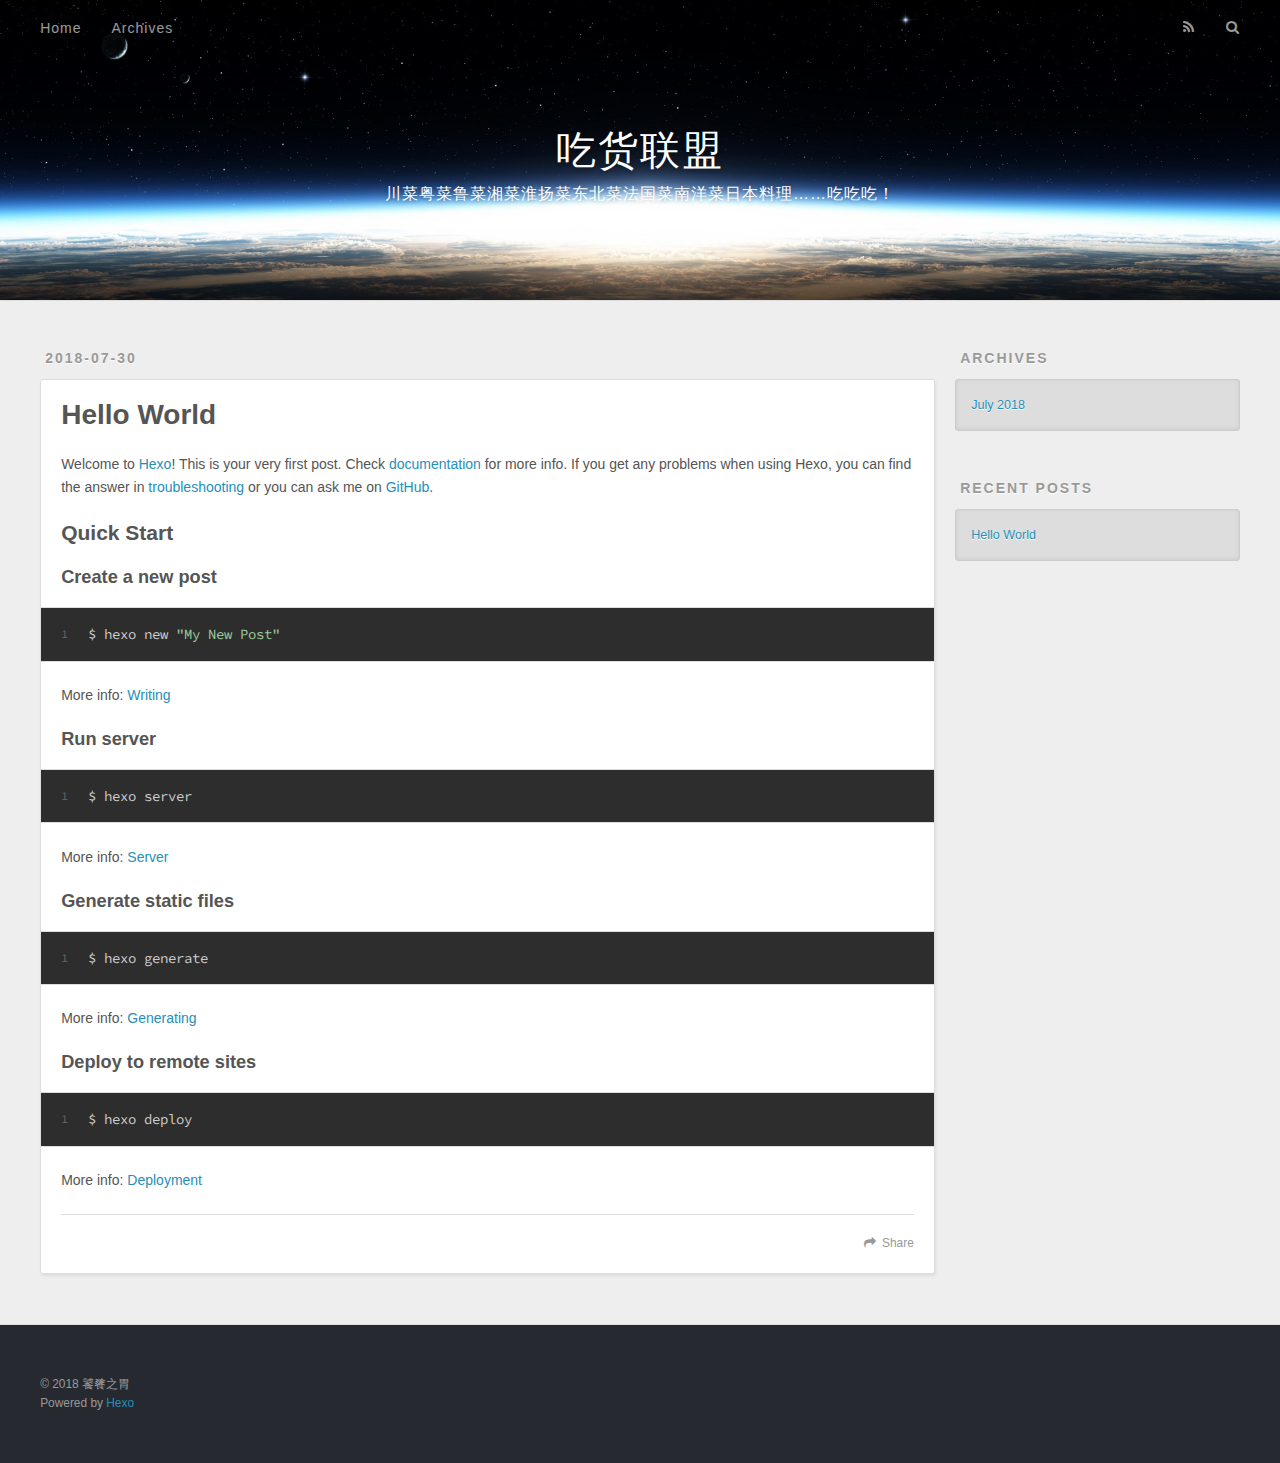
==== index.html @ d6b291f6 "Site updated: 2018-07-30 10:51:39" ====
<!DOCTYPE html>
<html>
<head>
  <meta charset="utf-8">
  

  
  <title>吃货联盟</title>
  <meta name="viewport" content="width=device-width, initial-scale=1, maximum-scale=1">
  <meta name="description" content="什么都吃">
<meta property="og:type" content="website">
<meta property="og:title" content="吃货联盟">
<meta property="og:url" content="http://chibufei.github.io/index.html">
<meta property="og:site_name" content="吃货联盟">
<meta property="og:description" content="什么都吃">
<meta property="og:locale" content="zh">
<meta name="twitter:card" content="summary">
<meta name="twitter:title" content="吃货联盟">
<meta name="twitter:description" content="什么都吃">
  
    <link rel="alternate" href="/atom.xml" title="吃货联盟" type="application/atom+xml">
  
  
    <link rel="icon" href="/favicon.png">
  
  
    <link href="//fonts.googleapis.com/css?family=Source+Code+Pro" rel="stylesheet" type="text/css">
  
  <link rel="stylesheet" href="/css/style.css">
</head>

<body>
  <div id="container">
    <div id="wrap">
      <header id="header">
  <div id="banner"></div>
  <div id="header-outer" class="outer">
    <div id="header-title" class="inner">
      <h1 id="logo-wrap">
        <a href="/" id="logo">吃货联盟</a>
      </h1>
      
        <h2 id="subtitle-wrap">
          <a href="/" id="subtitle">川菜粤菜鲁菜湘菜淮扬菜东北菜法国菜南洋菜日本料理……吃吃吃！</a>
        </h2>
      
    </div>
    <div id="header-inner" class="inner">
      <nav id="main-nav">
        <a id="main-nav-toggle" class="nav-icon"></a>
        
          <a class="main-nav-link" href="/">Home</a>
        
          <a class="main-nav-link" href="/archives">Archives</a>
        
      </nav>
      <nav id="sub-nav">
        
          <a id="nav-rss-link" class="nav-icon" href="/atom.xml" title="RSS Feed"></a>
        
        <a id="nav-search-btn" class="nav-icon" title="Search"></a>
      </nav>
      <div id="search-form-wrap">
        <form action="//google.com/search" method="get" accept-charset="UTF-8" class="search-form"><input type="search" name="q" class="search-form-input" placeholder="Search"><button type="submit" class="search-form-submit">&#xF002;</button><input type="hidden" name="sitesearch" value="http://chibufei.github.io"></form>
      </div>
    </div>
  </div>
</header>
      <div class="outer">
        <section id="main">
  
    <article id="post-hello-world" class="article article-type-post" itemscope itemprop="blogPost">
  <div class="article-meta">
    <a href="/2018/07/30/hello-world/" class="article-date">
  <time datetime="2018-07-30T02:27:54.958Z" itemprop="datePublished">2018-07-30</time>
</a>
    
  </div>
  <div class="article-inner">
    
    
      <header class="article-header">
        
  
    <h1 itemprop="name">
      <a class="article-title" href="/2018/07/30/hello-world/">Hello World</a>
    </h1>
  

      </header>
    
    <div class="article-entry" itemprop="articleBody">
      
        <p>Welcome to <a href="https://hexo.io/" target="_blank" rel="noopener">Hexo</a>! This is your very first post. Check <a href="https://hexo.io/docs/" target="_blank" rel="noopener">documentation</a> for more info. If you get any problems when using Hexo, you can find the answer in <a href="https://hexo.io/docs/troubleshooting.html" target="_blank" rel="noopener">troubleshooting</a> or you can ask me on <a href="https://github.com/hexojs/hexo/issues" target="_blank" rel="noopener">GitHub</a>.</p>
<h2 id="Quick-Start"><a href="#Quick-Start" class="headerlink" title="Quick Start"></a>Quick Start</h2><h3 id="Create-a-new-post"><a href="#Create-a-new-post" class="headerlink" title="Create a new post"></a>Create a new post</h3><figure class="highlight bash"><table><tr><td class="gutter"><pre><span class="line">1</span><br></pre></td><td class="code"><pre><span class="line">$ hexo new <span class="string">"My New Post"</span></span><br></pre></td></tr></table></figure>
<p>More info: <a href="https://hexo.io/docs/writing.html" target="_blank" rel="noopener">Writing</a></p>
<h3 id="Run-server"><a href="#Run-server" class="headerlink" title="Run server"></a>Run server</h3><figure class="highlight bash"><table><tr><td class="gutter"><pre><span class="line">1</span><br></pre></td><td class="code"><pre><span class="line">$ hexo server</span><br></pre></td></tr></table></figure>
<p>More info: <a href="https://hexo.io/docs/server.html" target="_blank" rel="noopener">Server</a></p>
<h3 id="Generate-static-files"><a href="#Generate-static-files" class="headerlink" title="Generate static files"></a>Generate static files</h3><figure class="highlight bash"><table><tr><td class="gutter"><pre><span class="line">1</span><br></pre></td><td class="code"><pre><span class="line">$ hexo generate</span><br></pre></td></tr></table></figure>
<p>More info: <a href="https://hexo.io/docs/generating.html" target="_blank" rel="noopener">Generating</a></p>
<h3 id="Deploy-to-remote-sites"><a href="#Deploy-to-remote-sites" class="headerlink" title="Deploy to remote sites"></a>Deploy to remote sites</h3><figure class="highlight bash"><table><tr><td class="gutter"><pre><span class="line">1</span><br></pre></td><td class="code"><pre><span class="line">$ hexo deploy</span><br></pre></td></tr></table></figure>
<p>More info: <a href="https://hexo.io/docs/deployment.html" target="_blank" rel="noopener">Deployment</a></p>

      
    </div>
    <footer class="article-footer">
      <a data-url="http://chibufei.github.io/2018/07/30/hello-world/" data-id="cjk7nwcj70000ykv251s6y2ov" class="article-share-link">Share</a>
      
      
    </footer>
  </div>
  
</article>


  


</section>
        
          <aside id="sidebar">
  
    

  
    

  
    
  
    
  <div class="widget-wrap">
    <h3 class="widget-title">Archives</h3>
    <div class="widget">
      <ul class="archive-list"><li class="archive-list-item"><a class="archive-list-link" href="/archives/2018/07/">July 2018</a></li></ul>
    </div>
  </div>


  
    
  <div class="widget-wrap">
    <h3 class="widget-title">Recent Posts</h3>
    <div class="widget">
      <ul>
        
          <li>
            <a href="/2018/07/30/hello-world/">Hello World</a>
          </li>
        
      </ul>
    </div>
  </div>

  
</aside>
        
      </div>
      <footer id="footer">
  
  <div class="outer">
    <div id="footer-info" class="inner">
      &copy; 2018 饕餮之胃<br>
      Powered by <a href="http://hexo.io/" target="_blank">Hexo</a>
    </div>
  </div>
</footer>
    </div>
    <nav id="mobile-nav">
  
    <a href="/" class="mobile-nav-link">Home</a>
  
    <a href="/archives" class="mobile-nav-link">Archives</a>
  
</nav>
    

<script src="//ajax.googleapis.com/ajax/libs/jquery/2.0.3/jquery.min.js"></script>


  <link rel="stylesheet" href="/fancybox/jquery.fancybox.css">
  <script src="/fancybox/jquery.fancybox.pack.js"></script>


<script src="/js/script.js"></script>



  </div>
</body>
</html>
---- css/style.css ----
body {
  width: 100%;
}
body:before,
body:after {
  content: "";
  display: table;
}
body:after {
  clear: both;
}
html,
body,
div,
span,
applet,
object,
iframe,
h1,
h2,
h3,
h4,
h5,
h6,
p,
blockquote,
pre,
a,
abbr,
acronym,
address,
big,
cite,
code,
del,
dfn,
em,
img,
ins,
kbd,
q,
s,
samp,
small,
strike,
strong,
sub,
sup,
tt,
var,
dl,
dt,
dd,
ol,
ul,
li,
fieldset,
form,
label,
legend,
table,
caption,
tbody,
tfoot,
thead,
tr,
th,
td {
  margin: 0;
  padding: 0;
  border: 0;
  outline: 0;
  font-weight: inherit;
  font-style: inherit;
  font-family: inherit;
  font-size: 100%;
  vertical-align: baseline;
}
body {
  line-height: 1;
  color: #000;
  background: #fff;
}
ol,
ul {
  list-style: none;
}
table {
  border-collapse: separate;
  border-spacing: 0;
  vertical-align: middle;
}
caption,
th,
td {
  text-align: left;
  font-weight: normal;
  vertical-align: middle;
}
a img {
  border: none;
}
input,
button {
  margin: 0;
  padding: 0;
}
input::-moz-focus-inner,
button::-moz-focus-inner {
  border: 0;
  padding: 0;
}
@font-face {
  font-family: FontAwesome;
  font-style: normal;
  font-weight: normal;
  src: url("fonts/fontawesome-webfont.eot?v=#4.0.3");
  src: url("fonts/fontawesome-webfont.eot?#iefix&v=#4.0.3") format("embedded-opentype"), url("fonts/fontawesome-webfont.woff?v=#4.0.3") format("woff"), url("fonts/fontawesome-webfont.ttf?v=#4.0.3") format("truetype"), url("fonts/fontawesome-webfont.svg#fontawesomeregular?v=#4.0.3") format("svg");
}
html,
body,
#container {
  height: 100%;
}
body {
  background: #eee;
  font: 14px -apple-system, BlinkMacSystemFont, "Segoe UI", "Roboto", "Oxygen", "Ubuntu", "Cantarell", "Fira Sans", "Droid Sans", "Helvetica Neue", sans-serif;
  -webkit-text-size-adjust: 100%;
}
.outer {
  max-width: 1220px;
  margin: 0 auto;
  padding: 0 20px;
}
.outer:before,
.outer:after {
  content: "";
  display: table;
}
.outer:after {
  clear: both;
}
.inner {
  display: inline;
  float: left;
  width: 98.33333333333333%;
  margin: 0 0.833333333333333%;
}
.left,
.alignleft {
  float: left;
}
.right,
.alignright {
  float: right;
}
.clear {
  clear: both;
}
#container {
  position: relative;
}
.mobile-nav-on {
  overflow: hidden;
}
#wrap {
  height: 100%;
  width: 100%;
  position: absolute;
  top: 0;
  left: 0;
  -webkit-transition: 0.2s ease-out;
  -moz-transition: 0.2s ease-out;
  -ms-transition: 0.2s ease-out;
  transition: 0.2s ease-out;
  z-index: 1;
  background: #eee;
}
.mobile-nav-on #wrap {
  left: 280px;
}
@media screen and (min-width: 768px) {
  #main {
    display: inline;
    float: left;
    width: 73.33333333333333%;
    margin: 0 0.833333333333333%;
  }
}
.article-date,
.article-category-link,
.archive-year,
.widget-title {
  text-decoration: none;
  text-transform: uppercase;
  letter-spacing: 2px;
  color: #999;
  margin-bottom: 1em;
  margin-left: 5px;
  line-height: 1em;
  text-shadow: 0 1px #fff;
  font-weight: bold;
}
.article-inner,
.archive-article-inner {
  background: #fff;
  -webkit-box-shadow: 1px 2px 3px #ddd;
  box-shadow: 1px 2px 3px #ddd;
  border: 1px solid #ddd;
  border-radius: 3px;
}
.article-entry h1,
.widget h1 {
  font-size: 2em;
}
.article-entry h2,
.widget h2 {
  font-size: 1.5em;
}
.article-entry h3,
.widget h3 {
  font-size: 1.3em;
}
.article-entry h4,
.widget h4 {
  font-size: 1.2em;
}
.article-entry h5,
.widget h5 {
  font-size: 1em;
}
.article-entry h6,
.widget h6 {
  font-size: 1em;
  color: #999;
}
.article-entry hr,
.widget hr {
  border: 1px dashed #ddd;
}
.article-entry strong,
.widget strong {
  font-weight: bold;
}
.article-entry em,
.widget em,
.article-entry cite,
.widget cite {
  font-style: italic;
}
.article-entry sup,
.widget sup,
.article-entry sub,
.widget sub {
  font-size: 0.75em;
  line-height: 0;
  position: relative;
  vertical-align: baseline;
}
.article-entry sup,
.widget sup {
  top: -0.5em;
}
.article-entry sub,
.widget sub {
  bottom: -0.2em;
}
.article-entry small,
.widget small {
  font-size: 0.85em;
}
.article-entry acronym,
.widget acronym,
.article-entry abbr,
.widget abbr {
  border-bottom: 1px dotted;
}
.article-entry ul,
.widget ul,
.article-entry ol,
.widget ol,
.article-entry dl,
.widget dl {
  margin: 0 20px;
  line-height: 1.6em;
}
.article-entry ul ul,
.widget ul ul,
.article-entry ol ul,
.widget ol ul,
.article-entry ul ol,
.widget ul ol,
.article-entry ol ol,
.widget ol ol {
  margin-top: 0;
  margin-bottom: 0;
}
.article-entry ul,
.widget ul {
  list-style: disc;
}
.article-entry ol,
.widget ol {
  list-style: decimal;
}
.article-entry dt,
.widget dt {
  font-weight: bold;
}
#header {
  height: 300px;
  position: relative;
  border-bottom: 1px solid #ddd;
}
#header:before,
#header:after {
  content: "";
  position: absolute;
  left: 0;
  right: 0;
  height: 40px;
}
#header:before {
  top: 0;
  background: -webkit-linear-gradient(rgba(0,0,0,0.2), transparent);
  background: -moz-linear-gradient(rgba(0,0,0,0.2), transparent);
  background: -ms-linear-gradient(rgba(0,0,0,0.2), transparent);
  background: linear-gradient(rgba(0,0,0,0.2), transparent);
}
#header:after {
  bottom: 0;
  background: -webkit-linear-gradient(transparent, rgba(0,0,0,0.2));
  background: -moz-linear-gradient(transparent, rgba(0,0,0,0.2));
  background: -ms-linear-gradient(transparent, rgba(0,0,0,0.2));
  background: linear-gradient(transparent, rgba(0,0,0,0.2));
}
#header-outer {
  height: 100%;
  position: relative;
}
#header-inner {
  position: relative;
  overflow: hidden;
}
#banner {
  position: absolute;
  top: 0;
  left: 0;
  width: 100%;
  height: 100%;
  background: url("images/banner.jpg") center #000;
  -webkit-background-size: cover;
  -moz-background-size: cover;
  background-size: cover;
  z-index: -1;
}
#header-title {
  text-align: center;
  height: 40px;
  position: absolute;
  top: 50%;
  left: 0;
  margin-top: -20px;
}
#logo,
#subtitle {
  text-decoration: none;
  color: #fff;
  font-weight: 300;
  text-shadow: 0 1px 4px rgba(0,0,0,0.3);
}
#logo {
  font-size: 40px;
  line-height: 40px;
  letter-spacing: 2px;
}
#subtitle {
  font-size: 16px;
  line-height: 16px;
  letter-spacing: 1px;
}
#subtitle-wrap {
  margin-top: 16px;
}
#main-nav {
  float: left;
  margin-left: -15px;
}
.nav-icon,
.main-nav-link {
  float: left;
  color: #fff;
  opacity: 0.6;
  text-decoration: none;
  text-shadow: 0 1px rgba(0,0,0,0.2);
  -webkit-transition: opacity 0.2s;
  -moz-transition: opacity 0.2s;
  -ms-transition: opacity 0.2s;
  transition: opacity 0.2s;
  display: block;
  padding: 20px 15px;
}
.nav-icon:hover,
.main-nav-link:hover {
  opacity: 1;
}
.nav-icon {
  font-family: FontAwesome;
  text-align: center;
  font-size: 14px;
  width: 14px;
  height: 14px;
  padding: 20px 15px;
  position: relative;
  cursor: pointer;
}
.main-nav-link {
  font-weight: 300;
  letter-spacing: 1px;
}
@media screen and (max-width: 479px) {
  .main-nav-link {
    display: none;
  }
}
#main-nav-toggle {
  display: none;
}
#main-nav-toggle:before {
  content: "\f0c9";
}
@media screen and (max-width: 479px) {
  #main-nav-toggle {
    display: block;
  }
}
#sub-nav {
  float: right;
  margin-right: -15px;
}
#nav-rss-link:before {
  content: "\f09e";
}
#nav-search-btn:before {
  content: "\f002";
}
#search-form-wrap {
  position: absolute;
  top: 15px;
  width: 150px;
  height: 30px;
  right: -150px;
  opacity: 0;
  -webkit-transition: 0.2s ease-out;
  -moz-transition: 0.2s ease-out;
  -ms-transition: 0.2s ease-out;
  transition: 0.2s ease-out;
}
#search-form-wrap.on {
  opacity: 1;
  right: 0;
}
@media screen and (max-width: 479px) {
  #search-form-wrap {
    width: 100%;
    right: -100%;
  }
}
.search-form {
  position: absolute;
  top: 0;
  left: 0;
  right: 0;
  background: #fff;
  padding: 5px 15px;
  border-radius: 15px;
  -webkit-box-shadow: 0 0 10px rgba(0,0,0,0.3);
  box-shadow: 0 0 10px rgba(0,0,0,0.3);
}
.search-form-input {
  border: none;
  background: none;
  color: #555;
  width: 100%;
  font: 13px -apple-system, BlinkMacSystemFont, "Segoe UI", "Roboto", "Oxygen", "Ubuntu", "Cantarell", "Fira Sans", "Droid Sans", "Helvetica Neue", sans-serif;
  outline: none;
}
.search-form-input::-webkit-search-results-decoration,
.search-form-input::-webkit-search-cancel-button {
  -webkit-appearance: none;
}
.search-form-submit {
  position: absolute;
  top: 50%;
  right: 10px;
  margin-top: -7px;
  font: 13px FontAwesome;
  border: none;
  background: none;
  color: #bbb;
  cursor: pointer;
}
.search-form-submit:hover,
.search-form-submit:focus {
  color: #777;
}
.article {
  margin: 50px 0;
}
.article-inner {
  overflow: hidden;
}
.article-meta:before,
.article-meta:after {
  content: "";
  display: table;
}
.article-meta:after {
  clear: both;
}
.article-date {
  float: left;
}
.article-category {
  float: left;
  line-height: 1em;
  color: #ccc;
  text-shadow: 0 1px #fff;
  margin-left: 8px;
}
.article-category:before {
  content: "\2022";
}
.article-category-link {
  margin: 0 12px 1em;
}
.article-header {
  padding: 20px 20px 0;
}
.article-title {
  text-decoration: none;
  font-size: 2em;
  font-weight: bold;
  color: #555;
  line-height: 1.1em;
  -webkit-transition: color 0.2s;
  -moz-transition: color 0.2s;
  -ms-transition: color 0.2s;
  transition: color 0.2s;
}
a.article-title:hover {
  color: #258fb8;
}
.article-entry {
  color: #555;
  padding: 0 20px;
}
.article-entry:before,
.article-entry:after {
  content: "";
  display: table;
}
.article-entry:after {
  clear: both;
}
.article-entry p,
.article-entry table {
  line-height: 1.6em;
  margin: 1.6em 0;
}
.article-entry h1,
.article-entry h2,
.article-entry h3,
.article-entry h4,
.article-entry h5,
.article-entry h6 {
  font-weight: bold;
}
.article-entry h1,
.article-entry h2,
.article-entry h3,
.article-entry h4,
.article-entry h5,
.article-entry h6 {
  line-height: 1.1em;
  margin: 1.1em 0;
}
.article-entry a {
  color: #258fb8;
  text-decoration: none;
}
.article-entry a:hover {
  text-decoration: underline;
}
.article-entry ul,
.article-entry ol,
.article-entry dl {
  margin-top: 1.6em;
  margin-bottom: 1.6em;
}
.article-entry img,
.article-entry video {
  max-width: 100%;
  height: auto;
  display: block;
  margin: auto;
}
.article-entry iframe {
  border: none;
}
.article-entry table {
  width: 100%;
  border-collapse: collapse;
  border-spacing: 0;
}
.article-entry th {
  font-weight: bold;
  border-bottom: 3px solid #ddd;
  padding-bottom: 0.5em;
}
.article-entry td {
  border-bottom: 1px solid #ddd;
  padding: 10px 0;
}
.article-entry blockquote {
  font-family: Georgia, "Times New Roman", serif;
  font-size: 1.4em;
  margin: 1.6em 20px;
  text-align: center;
}
.article-entry blockquote footer {
  font-size: 14px;
  margin: 1.6em 0;
  font-family: -apple-system, BlinkMacSystemFont, "Segoe UI", "Roboto", "Oxygen", "Ubuntu", "Cantarell", "Fira Sans", "Droid Sans", "Helvetica Neue", sans-serif;
}
.article-entry blockquote footer cite:before {
  content: "—";
  padding: 0 0.5em;
}
.article-entry .pullquote {
  text-align: left;
  width: 45%;
  margin: 0;
}
.article-entry .pullquote.left {
  margin-left: 0.5em;
  margin-right: 1em;
}
.article-entry .pullquote.right {
  margin-right: 0.5em;
  margin-left: 1em;
}
.article-entry .caption {
  color: #999;
  display: block;
  font-size: 0.9em;
  margin-top: 0.5em;
  position: relative;
  text-align: center;
}
.article-entry .video-container {
  position: relative;
  padding-top: 56.25%;
  height: 0;
  overflow: hidden;
}
.article-entry .video-container iframe,
.article-entry .video-container object,
.article-entry .video-container embed {
  position: absolute;
  top: 0;
  left: 0;
  width: 100%;
  height: 100%;
  margin-top: 0;
}
.article-more-link a {
  display: inline-block;
  line-height: 1em;
  padding: 6px 15px;
  border-radius: 15px;
  background: #eee;
  color: #999;
  text-shadow: 0 1px #fff;
  text-decoration: none;
}
.article-more-link a:hover {
  background: #258fb8;
  color: #fff;
  text-decoration: none;
  text-shadow: 0 1px #1e7293;
}
.article-footer {
  font-size: 0.85em;
  line-height: 1.6em;
  border-top: 1px solid #ddd;
  padding-top: 1.6em;
  margin: 0 20px 20px;
}
.article-footer:before,
.article-footer:after {
  content: "";
  display: table;
}
.article-footer:after {
  clear: both;
}
.article-footer a {
  color: #999;
  text-decoration: none;
}
.article-footer a:hover {
  color: #555;
}
.article-tag-list-item {
  float: left;
  margin-right: 10px;
}
.article-tag-list-link:before {
  content: "#";
}
.article-comment-link {
  float: right;
}
.article-comment-link:before {
  content: "\f075";
  font-family: FontAwesome;
  padding-right: 8px;
}
.article-share-link {
  cursor: pointer;
  float: right;
  margin-left: 20px;
}
.article-share-link:before {
  content: "\f064";
  font-family: FontAwesome;
  padding-right: 6px;
}
#article-nav {
  position: relative;
}
#article-nav:before,
#article-nav:after {
  content: "";
  display: table;
}
#article-nav:after {
  clear: both;
}
@media screen and (min-width: 768px) {
  #article-nav {
    margin: 50px 0;
  }
  #article-nav:before {
    width: 8px;
    height: 8px;
    position: absolute;
    top: 50%;
    left: 50%;
    margin-top: -4px;
    margin-left: -4px;
    content: "";
    border-radius: 50%;
    background: #ddd;
    -webkit-box-shadow: 0 1px 2px #fff;
    box-shadow: 0 1px 2px #fff;
  }
}
.article-nav-link-wrap {
  text-decoration: none;
  text-shadow: 0 1px #fff;
  color: #999;
  -webkit-box-sizing: border-box;
  -moz-box-sizing: border-box;
  box-sizing: border-box;
  margin-top: 50px;
  text-align: center;
  display: block;
}
.article-nav-link-wrap:hover {
  color: #555;
}
@media screen and (min-width: 768px) {
  .article-nav-link-wrap {
    width: 50%;
    margin-top: 0;
  }
}
@media screen and (min-width: 768px) {
  #article-nav-newer {
    float: left;
    text-align: right;
    padding-right: 20px;
  }
}
@media screen and (min-width: 768px) {
  #article-nav-older {
    float: right;
    text-align: left;
    padding-left: 20px;
  }
}
.article-nav-caption {
  text-transform: uppercase;
  letter-spacing: 2px;
  color: #ddd;
  line-height: 1em;
  font-weight: bold;
}
#article-nav-newer .article-nav-caption {
  margin-right: -2px;
}
.article-nav-title {
  font-size: 0.85em;
  line-height: 1.6em;
  margin-top: 0.5em;
}
.article-share-box {
  position: absolute;
  display: none;
  background: #fff;
  -webkit-box-shadow: 1px 2px 10px rgba(0,0,0,0.2);
  box-shadow: 1px 2px 10px rgba(0,0,0,0.2);
  border-radius: 3px;
  margin-left: -145px;
  overflow: hidden;
  z-index: 1;
}
.article-share-box.on {
  display: block;
}
.article-share-input {
  width: 100%;
  background: none;
  -webkit-box-sizing: border-box;
  -moz-box-sizing: border-box;
  box-sizing: border-box;
  font: 14px -apple-system, BlinkMacSystemFont, "Segoe UI", "Roboto", "Oxygen", "Ubuntu", "Cantarell", "Fira Sans", "Droid Sans", "Helvetica Neue", sans-serif;
  padding: 0 15px;
  color: #555;
  outline: none;
  border: 1px solid #ddd;
  border-radius: 3px 3px 0 0;
  height: 36px;
  line-height: 36px;
}
.article-share-links {
  background: #eee;
}
.article-share-links:before,
.article-share-links:after {
  content: "";
  display: table;
}
.article-share-links:after {
  clear: both;
}
.article-share-twitter,
.article-share-facebook,
.article-share-pinterest,
.article-share-google {
  width: 50px;
  height: 36px;
  display: block;
  float: left;
  position: relative;
  color: #999;
  text-shadow: 0 1px #fff;
}
.article-share-twitter:before,
.article-share-facebook:before,
.article-share-pinterest:before,
.article-share-google:before {
  font-size: 20px;
  font-family: FontAwesome;
  width: 20px;
  height: 20px;
  position: absolute;
  top: 50%;
  left: 50%;
  margin-top: -10px;
  margin-left: -10px;
  text-align: center;
}
.article-share-twitter:hover,
.article-share-facebook:hover,
.article-share-pinterest:hover,
.article-share-google:hover {
  color: #fff;
}
.article-share-twitter:before {
  content: "\f099";
}
.article-share-twitter:hover {
  background: #00aced;
  text-shadow: 0 1px #008abe;
}
.article-share-facebook:before {
  content: "\f09a";
}
.article-share-facebook:hover {
  background: #3b5998;
  text-shadow: 0 1px #2f477a;
}
.article-share-pinterest:before {
  content: "\f0d2";
}
.article-share-pinterest:hover {
  background: #cb2027;
  text-shadow: 0 1px #a21a1f;
}
.article-share-google:before {
  content: "\f0d5";
}
.article-share-google:hover {
  background: #dd4b39;
  text-shadow: 0 1px #be3221;
}
.article-gallery {
  background: #000;
  position: relative;
}
.article-gallery-photos {
  position: relative;
  overflow: hidden;
}
.article-gallery-img {
  display: none;
  max-width: 100%;
}
.article-gallery-img:first-child {
  display: block;
}
.article-gallery-img.loaded {
  position: absolute;
  display: block;
}
.article-gallery-img img {
  display: block;
  max-width: 100%;
  margin: 0 auto;
}
#comments {
  background: #fff;
  -webkit-box-shadow: 1px 2px 3px #ddd;
  box-shadow: 1px 2px 3px #ddd;
  padding: 20px;
  border: 1px solid #ddd;
  border-radius: 3px;
  margin: 50px 0;
}
#comments a {
  color: #258fb8;
}
.archives-wrap {
  margin: 50px 0;
}
.archives:before,
.archives:after {
  content: "";
  display: table;
}
.archives:after {
  clear: both;
}
.archive-year-wrap {
  margin-bottom: 1em;
}
.archives {
  -webkit-column-gap: 10px;
  -moz-column-gap: 10px;
  column-gap: 10px;
}
@media screen and (min-width: 480px) and (max-width: 767px) {
  .archives {
    -webkit-column-count: 2;
    -moz-column-count: 2;
    column-count: 2;
  }
}
@media screen and (min-width: 768px) {
  .archives {
    -webkit-column-count: 3;
    -moz-column-count: 3;
    column-count: 3;
  }
}
.archive-article {
  -webkit-column-break-inside: avoid;
  page-break-inside: avoid;
  overflow: hidden;
  break-inside: avoid-column;
}
.archive-article-inner {
  padding: 10px;
  margin-bottom: 15px;
}
.archive-article-title {
  text-decoration: none;
  font-weight: bold;
  color: #555;
  -webkit-transition: color 0.2s;
  -moz-transition: color 0.2s;
  -ms-transition: color 0.2s;
  transition: color 0.2s;
  line-height: 1.6em;
}
.archive-article-title:hover {
  color: #258fb8;
}
.archive-article-footer {
  margin-top: 1em;
}
.archive-article-date {
  color: #999;
  text-decoration: none;
  font-size: 0.85em;
  line-height: 1em;
  margin-bottom: 0.5em;
  display: block;
}
#page-nav {
  margin: 50px auto;
  background: #fff;
  -webkit-box-shadow: 1px 2px 3px #ddd;
  box-shadow: 1px 2px 3px #ddd;
  border: 1px solid #ddd;
  border-radius: 3px;
  text-align: center;
  color: #999;
  overflow: hidden;
}
#page-nav:before,
#page-nav:after {
  content: "";
  display: table;
}
#page-nav:after {
  clear: both;
}
#page-nav a,
#page-nav span {
  padding: 10px 20px;
  line-height: 1;
  height: 2ex;
}
#page-nav a {
  color: #999;
  text-decoration: none;
}
#page-nav a:hover {
  background: #999;
  color: #fff;
}
#page-nav .prev {
  float: left;
}
#page-nav .next {
  float: right;
}
#page-nav .page-number {
  display: inline-block;
}
@media screen and (max-width: 479px) {
  #page-nav .page-number {
    display: none;
  }
}
#page-nav .current {
  color: #555;
  font-weight: bold;
}
#page-nav .space {
  color: #ddd;
}
#footer {
  background: #262a30;
  padding: 50px 0;
  border-top: 1px solid #ddd;
  color: #999;
}
#footer a {
  color: #258fb8;
  text-decoration: none;
}
#footer a:hover {
  text-decoration: underline;
}
#footer-info {
  line-height: 1.6em;
  font-size: 0.85em;
}
.article-entry pre,
.article-entry .highlight {
  background: #2d2d2d;
  margin: 0 -20px;
  padding: 15px 20px;
  border-style: solid;
  border-color: #ddd;
  border-width: 1px 0;
  overflow: auto;
  color: #ccc;
  line-height: 22.400000000000002px;
}
.article-entry .highlight .gutter pre,
.article-entry .gist .gist-file .gist-data .line-numbers {
  color: #666;
  font-size: 0.85em;
}
.article-entry pre,
.article-entry code {
  font-family: "Source Code Pro", Consolas, Monaco, Menlo, Consolas, monospace;
}
.article-entry code {
  background: #eee;
  text-shadow: 0 1px #fff;
  padding: 0 0.3em;
}
.article-entry pre code {
  background: none;
  text-shadow: none;
  padding: 0;
}
.article-entry .highlight pre {
  border: none;
  margin: 0;
  padding: 0;
}
.article-entry .highlight table {
  margin: 0;
  width: auto;
}
.article-entry .highlight td {
  border: none;
  padding: 0;
}
.article-entry .highlight figcaption {
  font-size: 0.85em;
  color: #999;
  line-height: 1em;
  margin-bottom: 1em;
}
.article-entry .highlight figcaption:before,
.article-entry .highlight figcaption:after {
  content: "";
  display: table;
}
.article-entry .highlight figcaption:after {
  clear: both;
}
.article-entry .highlight figcaption a {
  float: right;
}
.article-entry .highlight .gutter pre {
  text-align: right;
  padding-right: 20px;
}
.article-entry .highlight .line {
  height: 22.400000000000002px;
}
.article-entry .highlight .line.marked {
  background: #515151;
}
.article-entry .gist {
  margin: 0 -20px;
  border-style: solid;
  border-color: #ddd;
  border-width: 1px 0;
  background: #2d2d2d;
  padding: 15px 20px 15px 0;
}
.article-entry .gist .gist-file {
  border: none;
  font-family: "Source Code Pro", Consolas, Monaco, Menlo, Consolas, monospace;
  margin: 0;
}
.article-entry .gist .gist-file .gist-data {
  background: none;
  border: none;
}
.article-entry .gist .gist-file .gist-data .line-numbers {
  background: none;
  border: none;
  padding: 0 20px 0 0;
}
.article-entry .gist .gist-file .gist-data .line-data {
  padding: 0 !important;
}
.article-entry .gist .gist-file .highlight {
  margin: 0;
  padding: 0;
  border: none;
}
.article-entry .gist .gist-file .gist-meta {
  background: #2d2d2d;
  color: #999;
  font: 0.85em -apple-system, BlinkMacSystemFont, "Segoe UI", "Roboto", "Oxygen", "Ubuntu", "Cantarell", "Fira Sans", "Droid Sans", "Helvetica Neue", sans-serif;
  text-shadow: 0 0;
  padding: 0;
  margin-top: 1em;
  margin-left: 20px;
}
.article-entry .gist .gist-file .gist-meta a {
  color: #258fb8;
  font-weight: normal;
}
.article-entry .gist .gist-file .gist-meta a:hover {
  text-decoration: underline;
}
pre .comment,
pre .title {
  color: #999;
}
pre .variable,
pre .attribute,
pre .tag,
pre .regexp,
pre .ruby .constant,
pre .xml .tag .title,
pre .xml .pi,
pre .xml .doctype,
pre .html .doctype,
pre .css .id,
pre .css .class,
pre .css .pseudo {
  color: #f2777a;
}
pre .number,
pre .preprocessor,
pre .built_in,
pre .literal,
pre .params,
pre .constant {
  color: #f99157;
}
pre .class,
pre .ruby .class .title,
pre .css .rules .attribute {
  color: #9c9;
}
pre .string,
pre .value,
pre .inheritance,
pre .header,
pre .ruby .symbol,
pre .xml .cdata {
  color: #9c9;
}
pre .css .hexcolor {
  color: #6cc;
}
pre .function,
pre .python .decorator,
pre .python .title,
pre .ruby .function .title,
pre .ruby .title .keyword,
pre .perl .sub,
pre .javascript .title,
pre .coffeescript .title {
  color: #69c;
}
pre .keyword,
pre .javascript .function {
  color: #c9c;
}
@media screen and (max-width: 479px) {
  #mobile-nav {
    position: absolute;
    top: 0;
    left: 0;
    width: 280px;
    height: 100%;
    background: #191919;
    border-right: 1px solid #fff;
  }
}
@media screen and (max-width: 479px) {
  .mobile-nav-link {
    display: block;
    color: #999;
    text-decoration: none;
    padding: 15px 20px;
    font-weight: bold;
  }
  .mobile-nav-link:hover {
    color: #fff;
  }
}
@media screen and (min-width: 768px) {
  #sidebar {
    display: inline;
    float: left;
    width: 23.333333333333332%;
    margin: 0 0.833333333333333%;
  }
}
.widget-wrap {
  margin: 50px 0;
}
.widget {
  color: #777;
  text-shadow: 0 1px #fff;
  background: #ddd;
  -webkit-box-shadow: 0 -1px 4px #ccc inset;
  box-shadow: 0 -1px 4px #ccc inset;
  border: 1px solid #ccc;
  padding: 15px;
  border-radius: 3px;
}
.widget a {
  color: #258fb8;
  text-decoration: none;
}
.widget a:hover {
  text-decoration: underline;
}
.widget ul ul,
.widget ol ul,
.widget dl ul,
.widget ul ol,
.widget ol ol,
.widget dl ol,
.widget ul dl,
.widget ol dl,
.widget dl dl {
  margin-left: 15px;
  list-style: disc;
}
.widget {
  line-height: 1.6em;
  word-wrap: break-word;
  font-size: 0.9em;
}
.widget ul,
.widget ol {
  list-style: none;
  margin: 0;
}
.widget ul ul,
.widget ol ul,
.widget ul ol,
.widget ol ol {
  margin: 0 20px;
}
.widget ul ul,
.widget ol ul {
  list-style: disc;
}
.widget ul ol,
.widget ol ol {
  list-style: decimal;
}
.category-list-count,
.tag-list-count,
.archive-list-count {
  padding-left: 5px;
  color: #999;
  font-size: 0.85em;
}
.category-list-count:before,
.tag-list-count:before,
.archive-list-count:before {
  content: "(";
}
.category-list-count:after,
.tag-list-count:after,
.archive-list-count:after {
  content: ")";
}
.tagcloud a {
  margin-right: 5px;
  display: inline-block;
}
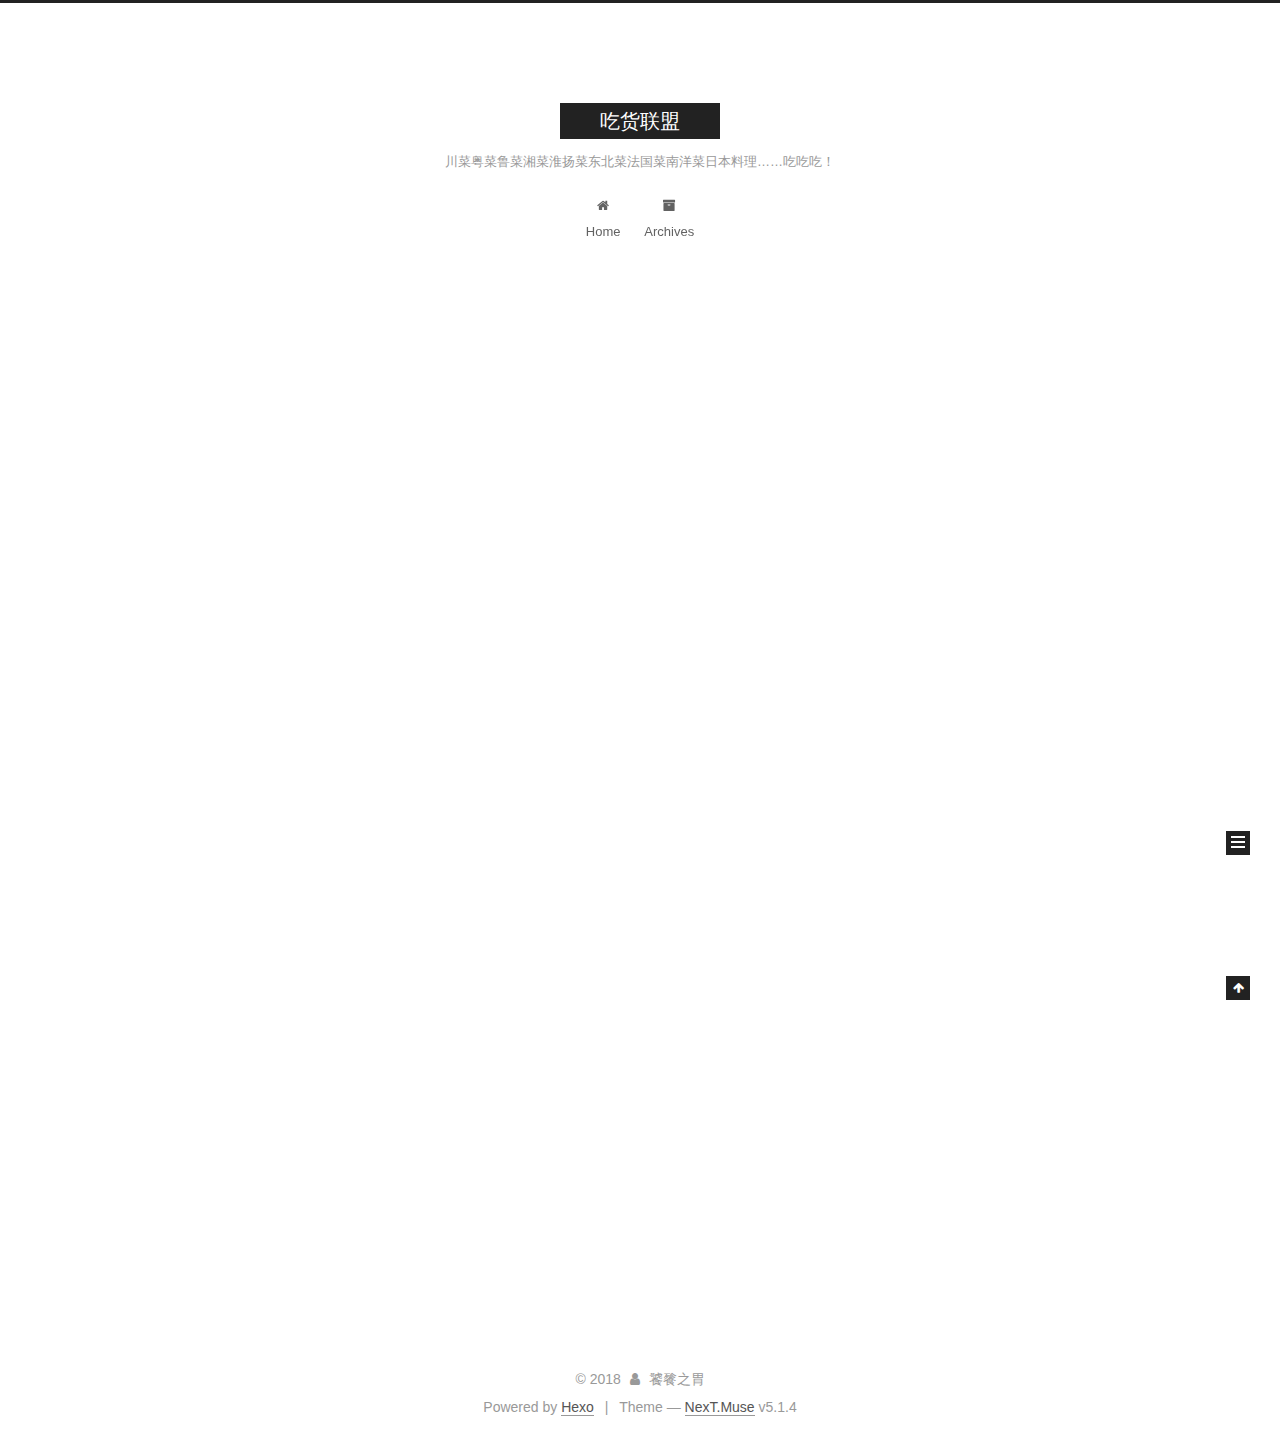
==== commit 2136ab76: "Site updated: 2018-07-30 11:09:52" ====
--- a/index.html
+++ b/index.html
@@ -1,13 +1,85 @@
 <!DOCTYPE html>
-<html>
+
+
+
+  
+
+
+<html class="theme-next muse use-motion" lang="zh">
 <head>
-  <meta charset="utf-8">
-  
-
-  
-  <title>吃货联盟</title>
-  <meta name="viewport" content="width=device-width, initial-scale=1, maximum-scale=1">
-  <meta name="description" content="什么都吃">
+  <meta charset="UTF-8"/>
+<meta http-equiv="X-UA-Compatible" content="IE=edge" />
+<meta name="viewport" content="width=device-width, initial-scale=1, maximum-scale=1"/>
+<meta name="theme-color" content="#222">
+
+
+
+
+
+
+
+
+
+<meta http-equiv="Cache-Control" content="no-transform" />
+<meta http-equiv="Cache-Control" content="no-siteapp" />
+
+
+
+
+
+
+
+
+
+
+
+
+
+
+
+
+  
+  
+  <link href="/lib/fancybox/source/jquery.fancybox.css?v=2.1.5" rel="stylesheet" type="text/css" />
+
+
+
+
+
+
+
+<link href="/lib/font-awesome/css/font-awesome.min.css?v=4.6.2" rel="stylesheet" type="text/css" />
+
+<link href="/css/main.css?v=5.1.4" rel="stylesheet" type="text/css" />
+
+
+  <link rel="apple-touch-icon" sizes="180x180" href="/images/apple-touch-icon-next.png?v=5.1.4">
+
+
+  <link rel="icon" type="image/png" sizes="32x32" href="/images/favicon-32x32-next.png?v=5.1.4">
+
+
+  <link rel="icon" type="image/png" sizes="16x16" href="/images/favicon-16x16-next.png?v=5.1.4">
+
+
+  <link rel="mask-icon" href="/images/logo.svg?v=5.1.4" color="#222">
+
+
+
+
+
+  <meta name="keywords" content="Hexo, NexT" />
+
+
+
+
+
+
+
+
+
+
+<meta name="description" content="什么都吃">
 <meta property="og:type" content="website">
 <meta property="og:title" content="吃货联盟">
 <meta property="og:url" content="http://chibufei.github.io/index.html">
@@ -17,81 +89,221 @@
 <meta name="twitter:card" content="summary">
 <meta name="twitter:title" content="吃货联盟">
 <meta name="twitter:description" content="什么都吃">
-  
-    <link rel="alternate" href="/atom.xml" title="吃货联盟" type="application/atom+xml">
-  
-  
-    <link rel="icon" href="/favicon.png">
-  
-  
-    <link href="//fonts.googleapis.com/css?family=Source+Code+Pro" rel="stylesheet" type="text/css">
-  
-  <link rel="stylesheet" href="/css/style.css">
+
+
+
+<script type="text/javascript" id="hexo.configurations">
+  var NexT = window.NexT || {};
+  var CONFIG = {
+    root: '/',
+    scheme: 'Muse',
+    version: '5.1.4',
+    sidebar: {"position":"left","display":"post","offset":12,"b2t":false,"scrollpercent":false,"onmobile":false},
+    fancybox: true,
+    tabs: true,
+    motion: {"enable":true,"async":false,"transition":{"post_block":"fadeIn","post_header":"slideDownIn","post_body":"slideDownIn","coll_header":"slideLeftIn","sidebar":"slideUpIn"}},
+    duoshuo: {
+      userId: '0',
+      author: 'Author'
+    },
+    algolia: {
+      applicationID: '',
+      apiKey: '',
+      indexName: '',
+      hits: {"per_page":10},
+      labels: {"input_placeholder":"Search for Posts","hits_empty":"We didn't find any results for the search: ${query}","hits_stats":"${hits} results found in ${time} ms"}
+    }
+  };
+</script>
+
+
+
+  <link rel="canonical" href="http://chibufei.github.io/"/>
+
+
+
+
+
+  <title>吃货联盟</title>
+  
+
+
+
+
+
+
+
+
 </head>
 
-<body>
-  <div id="container">
-    <div id="wrap">
-      <header id="header">
-  <div id="banner"></div>
-  <div id="header-outer" class="outer">
-    <div id="header-title" class="inner">
-      <h1 id="logo-wrap">
-        <a href="/" id="logo">吃货联盟</a>
-      </h1>
-      
-        <h2 id="subtitle-wrap">
-          <a href="/" id="subtitle">川菜粤菜鲁菜湘菜淮扬菜东北菜法国菜南洋菜日本料理……吃吃吃！</a>
-        </h2>
-      
+<body itemscope itemtype="http://schema.org/WebPage" lang="zh">
+
+  
+  
+    
+  
+
+  <div class="container sidebar-position-left 
+  page-home">
+    <div class="headband"></div>
+
+    <header id="header" class="header" itemscope itemtype="http://schema.org/WPHeader">
+      <div class="header-inner"><div class="site-brand-wrapper">
+  <div class="site-meta ">
+    
+
+    <div class="custom-logo-site-title">
+      <a href="/"  class="brand" rel="start">
+        <span class="logo-line-before"><i></i></span>
+        <span class="site-title">吃货联盟</span>
+        <span class="logo-line-after"><i></i></span>
+      </a>
     </div>
-    <div id="header-inner" class="inner">
-      <nav id="main-nav">
-        <a id="main-nav-toggle" class="nav-icon"></a>
-        
-          <a class="main-nav-link" href="/">Home</a>
-        
-          <a class="main-nav-link" href="/archives">Archives</a>
-        
-      </nav>
-      <nav id="sub-nav">
-        
-          <a id="nav-rss-link" class="nav-icon" href="/atom.xml" title="RSS Feed"></a>
-        
-        <a id="nav-search-btn" class="nav-icon" title="Search"></a>
-      </nav>
-      <div id="search-form-wrap">
-        <form action="//google.com/search" method="get" accept-charset="UTF-8" class="search-form"><input type="search" name="q" class="search-form-input" placeholder="Search"><button type="submit" class="search-form-submit">&#xF002;</button><input type="hidden" name="sitesearch" value="http://chibufei.github.io"></form>
-      </div>
-    </div>
+      
+        <p class="site-subtitle">川菜粤菜鲁菜湘菜淮扬菜东北菜法国菜南洋菜日本料理……吃吃吃！</p>
+      
   </div>
-</header>
-      <div class="outer">
-        <section id="main">
-  
-    <article id="post-hello-world" class="article article-type-post" itemscope itemprop="blogPost">
-  <div class="article-meta">
-    <a href="/2018/07/30/hello-world/" class="article-date">
-  <time datetime="2018-07-30T02:27:54.958Z" itemprop="datePublished">2018-07-30</time>
-</a>
-    
+
+  <div class="site-nav-toggle">
+    <button>
+      <span class="btn-bar"></span>
+      <span class="btn-bar"></span>
+      <span class="btn-bar"></span>
+    </button>
   </div>
-  <div class="article-inner">
-    
-    
-      <header class="article-header">
-        
-  
-    <h1 itemprop="name">
-      <a class="article-title" href="/2018/07/30/hello-world/">Hello World</a>
-    </h1>
-  
-
+</div>
+
+<nav class="site-nav">
+  
+
+  
+    <ul id="menu" class="menu">
+      
+        
+        <li class="menu-item menu-item-home">
+          <a href="/" rel="section">
+            
+              <i class="menu-item-icon fa fa-fw fa-home"></i> <br />
+            
+            Home
+          </a>
+        </li>
+      
+        
+        <li class="menu-item menu-item-archives">
+          <a href="/archives/" rel="section">
+            
+              <i class="menu-item-icon fa fa-fw fa-archive"></i> <br />
+            
+            Archives
+          </a>
+        </li>
+      
+
+      
+    </ul>
+  
+
+  
+</nav>
+
+
+
+ </div>
+    </header>
+
+    <main id="main" class="main">
+      <div class="main-inner">
+        <div class="content-wrap">
+          <div id="content" class="content">
+            
+  <section id="posts" class="posts-expand">
+    
+      
+
+  
+
+  
+  
+  
+
+  <article class="post post-type-normal" itemscope itemtype="http://schema.org/Article">
+  
+  
+  
+  <div class="post-block">
+    <link itemprop="mainEntityOfPage" href="http://chibufei.github.io/2018/07/30/hello-world/">
+
+    <span hidden itemprop="author" itemscope itemtype="http://schema.org/Person">
+      <meta itemprop="name" content="饕餮之胃">
+      <meta itemprop="description" content="">
+      <meta itemprop="image" content="/images/avatar.gif">
+    </span>
+
+    <span hidden itemprop="publisher" itemscope itemtype="http://schema.org/Organization">
+      <meta itemprop="name" content="吃货联盟">
+    </span>
+
+    
+      <header class="post-header">
+
+        
+        
+          <h1 class="post-title" itemprop="name headline">
+                
+                <a class="post-title-link" href="/2018/07/30/hello-world/" itemprop="url">Hello World</a></h1>
+        
+
+        <div class="post-meta">
+          <span class="post-time">
+            
+              <span class="post-meta-item-icon">
+                <i class="fa fa-calendar-o"></i>
+              </span>
+              
+                <span class="post-meta-item-text">Posted on</span>
+              
+              <time title="Post created" itemprop="dateCreated datePublished" datetime="2018-07-30T10:27:54+08:00">
+                2018-07-30
+              </time>
+            
+
+            
+
+            
+          </span>
+
+          
+
+          
+            
+          
+
+          
+          
+
+          
+
+          
+
+          
+
+        </div>
       </header>
     
-    <div class="article-entry" itemprop="articleBody">
-      
-        <p>Welcome to <a href="https://hexo.io/" target="_blank" rel="noopener">Hexo</a>! This is your very first post. Check <a href="https://hexo.io/docs/" target="_blank" rel="noopener">documentation</a> for more info. If you get any problems when using Hexo, you can find the answer in <a href="https://hexo.io/docs/troubleshooting.html" target="_blank" rel="noopener">troubleshooting</a> or you can ask me on <a href="https://github.com/hexojs/hexo/issues" target="_blank" rel="noopener">GitHub</a>.</p>
+
+    
+    
+    
+    <div class="post-body" itemprop="articleBody">
+
+      
+      
+
+      
+        
+          
+            <p>Welcome to <a href="https://hexo.io/" target="_blank" rel="noopener">Hexo</a>! This is your very first post. Check <a href="https://hexo.io/docs/" target="_blank" rel="noopener">documentation</a> for more info. If you get any problems when using Hexo, you can find the answer in <a href="https://hexo.io/docs/troubleshooting.html" target="_blank" rel="noopener">troubleshooting</a> or you can ask me on <a href="https://github.com/hexojs/hexo/issues" target="_blank" rel="noopener">GitHub</a>.</p>
 <h2 id="Quick-Start"><a href="#Quick-Start" class="headerlink" title="Quick Start"></a>Quick Start</h2><h3 id="Create-a-new-post"><a href="#Create-a-new-post" class="headerlink" title="Create a new post"></a>Create a new post</h3><figure class="highlight bash"><table><tr><td class="gutter"><pre><span class="line">1</span><br></pre></td><td class="code"><pre><span class="line">$ hexo new <span class="string">"My New Post"</span></span><br></pre></td></tr></table></figure>
 <p>More info: <a href="https://hexo.io/docs/writing.html" target="_blank" rel="noopener">Writing</a></p>
 <h3 id="Run-server"><a href="#Run-server" class="headerlink" title="Run server"></a>Run server</h3><figure class="highlight bash"><table><tr><td class="gutter"><pre><span class="line">1</span><br></pre></td><td class="code"><pre><span class="line">$ hexo server</span><br></pre></td></tr></table></figure>
@@ -101,91 +313,307 @@
 <h3 id="Deploy-to-remote-sites"><a href="#Deploy-to-remote-sites" class="headerlink" title="Deploy to remote sites"></a>Deploy to remote sites</h3><figure class="highlight bash"><table><tr><td class="gutter"><pre><span class="line">1</span><br></pre></td><td class="code"><pre><span class="line">$ hexo deploy</span><br></pre></td></tr></table></figure>
 <p>More info: <a href="https://hexo.io/docs/deployment.html" target="_blank" rel="noopener">Deployment</a></p>
 
+          
+        
       
     </div>
-    <footer class="article-footer">
-      <a data-url="http://chibufei.github.io/2018/07/30/hello-world/" data-id="cjk7nwcj70000ykv251s6y2ov" class="article-share-link">Share</a>
-      
+    
+    
+    
+
+    
+
+    
+
+    
+
+    <footer class="post-footer">
+      
+
+      
+
+      
+
+      
+      
+        <div class="post-eof"></div>
       
     </footer>
   </div>
   
-</article>
-
-
-  
-
-
-</section>
-        
-          <aside id="sidebar">
-  
-    
-
-  
-    
-
-  
-    
-  
-    
-  <div class="widget-wrap">
-    <h3 class="widget-title">Archives</h3>
-    <div class="widget">
-      <ul class="archive-list"><li class="archive-list-item"><a class="archive-list-link" href="/archives/2018/07/">July 2018</a></li></ul>
+  
+  
+  </article>
+
+
+    
+  </section>
+
+  
+
+
+          </div>
+          
+
+
+          
+
+        </div>
+        
+          
+  
+  <div class="sidebar-toggle">
+    <div class="sidebar-toggle-line-wrap">
+      <span class="sidebar-toggle-line sidebar-toggle-line-first"></span>
+      <span class="sidebar-toggle-line sidebar-toggle-line-middle"></span>
+      <span class="sidebar-toggle-line sidebar-toggle-line-last"></span>
     </div>
   </div>
 
-
-  
-    
-  <div class="widget-wrap">
-    <h3 class="widget-title">Recent Posts</h3>
-    <div class="widget">
-      <ul>
-        
-          <li>
-            <a href="/2018/07/30/hello-world/">Hello World</a>
-          </li>
-        
-      </ul>
+  <aside id="sidebar" class="sidebar">
+    
+    <div class="sidebar-inner">
+
+      
+
+      
+
+      <section class="site-overview-wrap sidebar-panel sidebar-panel-active">
+        <div class="site-overview">
+          <div class="site-author motion-element" itemprop="author" itemscope itemtype="http://schema.org/Person">
+            
+              <p class="site-author-name" itemprop="name">饕餮之胃</p>
+              <p class="site-description motion-element" itemprop="description">什么都吃</p>
+          </div>
+
+          <nav class="site-state motion-element">
+
+            
+              <div class="site-state-item site-state-posts">
+              
+                <a href="/archives/">
+              
+                  <span class="site-state-item-count">1</span>
+                  <span class="site-state-item-name">posts</span>
+                </a>
+              </div>
+            
+
+            
+
+            
+
+          </nav>
+
+          
+
+          
+
+          
+          
+
+          
+          
+
+          
+
+        </div>
+      </section>
+
+      
+
+      
+
     </div>
+  </aside>
+
+
+        
+      </div>
+    </main>
+
+    <footer id="footer" class="footer">
+      <div class="footer-inner">
+        <div class="copyright">&copy; <span itemprop="copyrightYear">2018</span>
+  <span class="with-love">
+    <i class="fa fa-user"></i>
+  </span>
+  <span class="author" itemprop="copyrightHolder">饕餮之胃</span>
+
+  
+</div>
+
+
+  <div class="powered-by">Powered by <a class="theme-link" target="_blank" href="https://hexo.io">Hexo</a></div>
+
+
+
+  <span class="post-meta-divider">|</span>
+
+
+
+  <div class="theme-info">Theme &mdash; <a class="theme-link" target="_blank" href="https://github.com/iissnan/hexo-theme-next">NexT.Muse</a> v5.1.4</div>
+
+
+
+
+        
+
+
+
+
+
+
+
+        
+      </div>
+    </footer>
+
+    
+      <div class="back-to-top">
+        <i class="fa fa-arrow-up"></i>
+        
+      </div>
+    
+
+    
+
   </div>
 
   
-</aside>
-        
-      </div>
-      <footer id="footer">
-  
-  <div class="outer">
-    <div id="footer-info" class="inner">
-      &copy; 2018 饕餮之胃<br>
-      Powered by <a href="http://hexo.io/" target="_blank">Hexo</a>
-    </div>
-  </div>
-</footer>
-    </div>
-    <nav id="mobile-nav">
-  
-    <a href="/" class="mobile-nav-link">Home</a>
-  
-    <a href="/archives" class="mobile-nav-link">Archives</a>
-  
-</nav>
-    
-
-<script src="//ajax.googleapis.com/ajax/libs/jquery/2.0.3/jquery.min.js"></script>
-
-
-  <link rel="stylesheet" href="/fancybox/jquery.fancybox.css">
-  <script src="/fancybox/jquery.fancybox.pack.js"></script>
-
-
-<script src="/js/script.js"></script>
-
-
-
-  </div>
+
+<script type="text/javascript">
+  if (Object.prototype.toString.call(window.Promise) !== '[object Function]') {
+    window.Promise = null;
+  }
+</script>
+
+
+
+
+
+
+
+
+
+  
+
+
+
+
+
+
+
+
+
+
+
+
+  
+  
+    <script type="text/javascript" src="/lib/jquery/index.js?v=2.1.3"></script>
+  
+
+  
+  
+    <script type="text/javascript" src="/lib/fastclick/lib/fastclick.min.js?v=1.0.6"></script>
+  
+
+  
+  
+    <script type="text/javascript" src="/lib/jquery_lazyload/jquery.lazyload.js?v=1.9.7"></script>
+  
+
+  
+  
+    <script type="text/javascript" src="/lib/velocity/velocity.min.js?v=1.2.1"></script>
+  
+
+  
+  
+    <script type="text/javascript" src="/lib/velocity/velocity.ui.min.js?v=1.2.1"></script>
+  
+
+  
+  
+    <script type="text/javascript" src="/lib/fancybox/source/jquery.fancybox.pack.js?v=2.1.5"></script>
+  
+
+
+  
+
+
+  <script type="text/javascript" src="/js/src/utils.js?v=5.1.4"></script>
+
+  <script type="text/javascript" src="/js/src/motion.js?v=5.1.4"></script>
+
+
+
+  
+  
+
+  
+
+  
+
+
+  <script type="text/javascript" src="/js/src/bootstrap.js?v=5.1.4"></script>
+
+
+
+  
+
+
+  
+
+
+
+
+	
+
+
+
+
+
+  
+
+
+
+
+
+  
+
+
+
+
+
+
+
+
+
+
+
+
+  
+
+
+
+
+
+  
+
+  
+
+  
+
+  
+  
+
+  
+
+  
+
+  
+
 </body>
-</html>+</html>
--- a/css/main.css
+++ b/css/main.css
@@ -0,0 +1,2662 @@
+/* normalize.css v3.0.2 | MIT License | git.io/normalize */
+html {
+  font-family: sans-serif; /* 1 */
+  -ms-text-size-adjust: 100%; /* 2 */
+  -webkit-text-size-adjust: 100%; /* 2 */
+}
+body {
+  margin: 0;
+}
+article,
+aside,
+details,
+figcaption,
+figure,
+footer,
+header,
+hgroup,
+main,
+menu,
+nav,
+section,
+summary {
+  display: block;
+}
+audio,
+canvas,
+progress,
+video {
+  display: inline-block; /* 1 */
+  vertical-align: baseline; /* 2 */
+}
+audio:not([controls]) {
+  display: none;
+  height: 0;
+}
+[hidden],
+template {
+  display: none;
+}
+a {
+  background-color: transparent;
+}
+a:active,
+a:hover {
+  outline: 0;
+}
+abbr[title] {
+  border-bottom: 1px dotted;
+}
+b,
+strong {
+  font-weight: bold;
+}
+dfn {
+  font-style: italic;
+}
+h1 {
+  font-size: 2em;
+  margin: 0.67em 0;
+}
+mark {
+  background: #ff0;
+  color: #000;
+}
+small {
+  font-size: 80%;
+}
+sub,
+sup {
+  font-size: 75%;
+  line-height: 0;
+  position: relative;
+  vertical-align: baseline;
+}
+sup {
+  top: -0.5em;
+}
+sub {
+  bottom: -0.25em;
+}
+img {
+  border: 0;
+}
+svg:not(:root) {
+  overflow: hidden;
+}
+figure {
+  margin: 1em 40px;
+}
+hr {
+  -moz-box-sizing: content-box;
+  box-sizing: content-box;
+  height: 0;
+}
+pre {
+  overflow: auto;
+}
+code,
+kbd,
+pre,
+samp {
+  font-family: monospace, monospace;
+  font-size: 1em;
+}
+button,
+input,
+optgroup,
+select,
+textarea {
+  color: inherit; /* 1 */
+  font: inherit; /* 2 */
+  margin: 0; /* 3 */
+}
+button {
+  overflow: visible;
+}
+button,
+select {
+  text-transform: none;
+}
+button,
+html input[type="button"],
+input[type="reset"],
+input[type="submit"] {
+  -webkit-appearance: button; /* 2 */
+  cursor: pointer; /* 3 */
+}
+button[disabled],
+html input[disabled] {
+  cursor: default;
+}
+button::-moz-focus-inner,
+input::-moz-focus-inner {
+  border: 0;
+  padding: 0;
+}
+input {
+  line-height: normal;
+}
+input[type="checkbox"],
+input[type="radio"] {
+  box-sizing: border-box; /* 1 */
+  padding: 0; /* 2 */
+}
+input[type="number"]::-webkit-inner-spin-button,
+input[type="number"]::-webkit-outer-spin-button {
+  height: auto;
+}
+input[type="search"] {
+  -webkit-appearance: textfield; /* 1 */
+  -moz-box-sizing: content-box;
+  -webkit-box-sizing: content-box; /* 2 */
+  box-sizing: content-box;
+}
+input[type="search"]::-webkit-search-cancel-button,
+input[type="search"]::-webkit-search-decoration {
+  -webkit-appearance: none;
+}
+fieldset {
+  border: 1px solid #c0c0c0;
+  margin: 0 2px;
+  padding: 0.35em 0.625em 0.75em;
+}
+legend {
+  border: 0; /* 1 */
+  padding: 0; /* 2 */
+}
+textarea {
+  overflow: auto;
+}
+optgroup {
+  font-weight: bold;
+}
+table {
+  border-collapse: collapse;
+  border-spacing: 0;
+}
+td,
+th {
+  padding: 0;
+}
+::selection {
+  background: #262a30;
+  color: #fff;
+}
+body {
+  position: relative;
+  font-family: 'Lato', "PingFang SC", "Microsoft YaHei", sans-serif;
+  font-size: 14px;
+  line-height: 2;
+  color: #555;
+  background: #fff;
+}
+@media (max-width: 767px) {
+  body {
+    padding-right: 0 !important;
+  }
+}
+@media (min-width: 768px) and (max-width: 991px) {
+  body {
+    padding-right: 0 !important;
+  }
+}
+@media (min-width: 1600px) {
+  body {
+    font-size: 16px;
+  }
+}
+h1,
+h2,
+h3,
+h4,
+h5,
+h6 {
+  margin: 0;
+  padding: 0;
+  font-weight: bold;
+  line-height: 1.5;
+  font-family: 'Lato', "PingFang SC", "Microsoft YaHei", sans-serif;
+}
+h2,
+h3,
+h4,
+h5,
+h6 {
+  margin: 20px 0 15px;
+}
+h1 {
+  font-size: 22px;
+}
+@media (max-width: 767px) {
+  h1 {
+    font-size: 18px;
+  }
+}
+h2 {
+  font-size: 20px;
+}
+@media (max-width: 767px) {
+  h2 {
+    font-size: 16px;
+  }
+}
+h3 {
+  font-size: 18px;
+}
+@media (max-width: 767px) {
+  h3 {
+    font-size: 14px;
+  }
+}
+h4 {
+  font-size: 16px;
+}
+@media (max-width: 767px) {
+  h4 {
+    font-size: 12px;
+  }
+}
+h5 {
+  font-size: 14px;
+}
+@media (max-width: 767px) {
+  h5 {
+    font-size: 10px;
+  }
+}
+h6 {
+  font-size: 12px;
+}
+@media (max-width: 767px) {
+  h6 {
+    font-size: 8px;
+  }
+}
+p {
+  margin: 0 0 20px 0;
+}
+a {
+  color: #555;
+  text-decoration: none;
+  outline: none;
+  border-bottom: 1px solid #999;
+  word-wrap: break-word;
+}
+a:hover {
+  color: #222;
+  border-bottom-color: #222;
+}
+blockquote {
+  margin: 0;
+  padding: 0;
+}
+img {
+  display: block;
+  margin: auto;
+  max-width: 100%;
+  height: auto;
+}
+hr {
+  margin: 40px 0;
+  height: 3px;
+  border: none;
+  background-color: #ddd;
+  background-image: repeating-linear-gradient(-45deg, #fff, #fff 4px, transparent 4px, transparent 8px);
+}
+blockquote {
+  padding: 0 15px;
+  color: #666;
+  border-left: 4px solid #ddd;
+}
+blockquote cite::before {
+  content: "-";
+  padding: 0 5px;
+}
+dt {
+  font-weight: 700;
+}
+dd {
+  margin: 0;
+  padding: 0;
+}
+kbd {
+  border: 1px solid #ccc;
+  border-radius: 0.2em;
+  box-shadow: 0.1em 0.1em 0.2em rgba(0,0,0,0.1);
+  background-color: #f9f9f9;
+  font-family: inherit;
+  background-image: -webkit-linear-gradient(top, #eee, #fff, #eee);
+  padding: 0.1em 0.3em;
+  white-space: nowrap;
+}
+.text-left {
+  text-align: left;
+}
+.text-center {
+  text-align: center;
+}
+.text-right {
+  text-align: right;
+}
+.text-justify {
+  text-align: justify;
+}
+.text-nowrap {
+  white-space: nowrap;
+}
+.text-lowercase {
+  text-transform: lowercase;
+}
+.text-uppercase {
+  text-transform: uppercase;
+}
+.text-capitalize {
+  text-transform: capitalize;
+}
+.center-block {
+  display: block;
+  margin-left: auto;
+  margin-right: auto;
+}
+.clearfix:before,
+.clearfix:after {
+  content: " ";
+  display: table;
+}
+.clearfix:after {
+  clear: both;
+}
+.pullquote {
+  width: 45%;
+}
+.pullquote.left {
+  float: left;
+  margin-left: 5px;
+  margin-right: 10px;
+}
+.pullquote.right {
+  float: right;
+  margin-left: 10px;
+  margin-right: 5px;
+}
+.affix.affix.affix {
+  position: fixed;
+}
+.translation {
+  margin-top: -20px;
+  font-size: 14px;
+  color: #999;
+}
+.scrollbar-measure {
+  width: 100px;
+  height: 100px;
+  overflow: scroll;
+  position: absolute;
+  top: -9999px;
+}
+.use-motion .motion-element {
+  opacity: 0;
+}
+table {
+  margin: 20px 0;
+  width: 100%;
+  border-collapse: collapse;
+  border-spacing: 0;
+  border: 1px solid #ddd;
+  font-size: 14px;
+  table-layout: fixed;
+  word-wrap: break-all;
+}
+table>tbody>tr:nth-of-type(odd) {
+  background-color: #f9f9f9;
+}
+table>tbody>tr:hover {
+  background-color: #f5f5f5;
+}
+caption,
+th,
+td {
+  padding: 8px;
+  text-align: left;
+  vertical-align: middle;
+  font-weight: normal;
+}
+th,
+td {
+  border-bottom: 3px solid #ddd;
+  border-right: 1px solid #eee;
+}
+th {
+  padding-bottom: 10px;
+  font-weight: 700;
+}
+td {
+  border-bottom-width: 1px;
+}
+html,
+body {
+  height: 100%;
+}
+.container {
+  position: relative;
+  min-height: 100%;
+}
+.header-inner {
+  margin: 0 auto;
+  padding: 100px 0 70px;
+  width: 700px;
+}
+@media (min-width: 1600px) {
+  .container .header-inner {
+    width: 900px;
+  }
+}
+.main {
+  padding-bottom: 150px;
+}
+.main-inner {
+  margin: 0 auto;
+  width: 700px;
+}
+@media (min-width: 1600px) {
+  .container .main-inner {
+    width: 900px;
+  }
+}
+.footer {
+  position: absolute;
+  left: 0;
+  bottom: 0;
+  width: 100%;
+  min-height: 50px;
+}
+.footer-inner {
+  box-sizing: border-box;
+  margin: 20px auto;
+  width: 700px;
+}
+@media (min-width: 1600px) {
+  .container .footer-inner {
+    width: 900px;
+  }
+}
+pre,
+.highlight {
+  overflow: auto;
+  margin: 20px 0;
+  padding: 0;
+  font-size: 13px;
+  color: #4d4d4c;
+  background: #f7f7f7;
+  line-height: 1.6;
+}
+pre,
+code {
+  font-family: consolas, Menlo, "PingFang SC", "Microsoft YaHei", monospace;
+}
+code {
+  padding: 2px 4px;
+  word-wrap: break-word;
+  color: #555;
+  background: #eee;
+  border-radius: 3px;
+  font-size: 13px;
+}
+pre {
+  padding: 10px;
+}
+pre code {
+  padding: 0;
+  color: #4d4d4c;
+  background: none;
+  text-shadow: none;
+}
+.highlight {
+  border-radius: 1px;
+}
+.highlight pre {
+  border: none;
+  margin: 0;
+  padding: 10px 0;
+}
+.highlight table {
+  margin: 0;
+  width: auto;
+  border: none;
+}
+.highlight td {
+  border: none;
+  padding: 0;
+}
+.highlight figcaption {
+  font-size: 1em;
+  color: #4d4d4c;
+  line-height: 1em;
+  margin-bottom: 1em;
+}
+.highlight figcaption:before,
+.highlight figcaption:after {
+  content: " ";
+  display: table;
+}
+.highlight figcaption:after {
+  clear: both;
+}
+.highlight figcaption a {
+  float: right;
+  color: #4d4d4c;
+}
+.highlight figcaption a:hover {
+  border-bottom-color: #4d4d4c;
+}
+.highlight .gutter pre {
+  padding-left: 10px;
+  padding-right: 10px;
+  color: #869194;
+  text-align: right;
+  background-color: #eff2f3;
+}
+.highlight .code pre {
+  width: 100%;
+  padding-left: 10px;
+  padding-right: 10px;
+  background-color: #f7f7f7;
+}
+.highlight .line {
+  height: 20px;
+}
+.gutter {
+  -webkit-user-select: none;
+  -moz-user-select: none;
+  -ms-user-select: none;
+  user-select: none;
+}
+.gist table {
+  width: auto;
+}
+.gist table td {
+  border: none;
+}
+pre .deletion {
+  background: #fdd;
+}
+pre .addition {
+  background: #dfd;
+}
+pre .meta {
+  color: #8959a8;
+}
+pre .comment {
+  color: #8e908c;
+}
+pre .variable,
+pre .attribute,
+pre .tag,
+pre .regexp,
+pre .ruby .constant,
+pre .xml .tag .title,
+pre .xml .pi,
+pre .xml .doctype,
+pre .html .doctype,
+pre .css .id,
+pre .css .class,
+pre .css .pseudo {
+  color: #c82829;
+}
+pre .number,
+pre .preprocessor,
+pre .built_in,
+pre .literal,
+pre .params,
+pre .constant,
+pre .command {
+  color: #f5871f;
+}
+pre .ruby .class .title,
+pre .css .rules .attribute,
+pre .string,
+pre .value,
+pre .inheritance,
+pre .header,
+pre .ruby .symbol,
+pre .xml .cdata,
+pre .special,
+pre .number,
+pre .formula {
+  color: #718c00;
+}
+pre .title,
+pre .css .hexcolor {
+  color: #3e999f;
+}
+pre .function,
+pre .python .decorator,
+pre .python .title,
+pre .ruby .function .title,
+pre .ruby .title .keyword,
+pre .perl .sub,
+pre .javascript .title,
+pre .coffeescript .title {
+  color: #4271ae;
+}
+pre .keyword,
+pre .javascript .function {
+  color: #8959a8;
+}
+.full-image.full-image.full-image.full-image {
+  border: none;
+  max-width: 100%;
+  width: auto;
+  margin: 20px auto 25px;
+}
+@media (min-width: 992px) {
+  .full-image.full-image.full-image.full-image {
+    max-width: none;
+    width: 110%;
+    margin: 25px -5%;
+  }
+}
+.blockquote-center,
+.page-home .post-type-quote blockquote,
+.page-post-detail .post-type-quote blockquote {
+  position: relative;
+  margin: 40px 0;
+  padding: 0;
+  border-left: none;
+  text-align: center;
+}
+.blockquote-center::before,
+.page-home .post-type-quote blockquote::before,
+.page-post-detail .post-type-quote blockquote::before,
+.blockquote-center::after,
+.page-home .post-type-quote blockquote::after,
+.page-post-detail .post-type-quote blockquote::after {
+  position: absolute;
+  content: ' ';
+  display: block;
+  width: 100%;
+  height: 24px;
+  opacity: 0.2;
+  background-repeat: no-repeat;
+  background-position: 0 -6px;
+  background-size: 22px 22px;
+}
+.blockquote-center::before,
+.page-home .post-type-quote blockquote::before,
+.page-post-detail .post-type-quote blockquote::before {
+  top: -20px;
+  background-image: url("../images/quote-l.svg");
+  border-top: 1px solid #ccc;
+}
+.blockquote-center::after,
+.page-home .post-type-quote blockquote::after,
+.page-post-detail .post-type-quote blockquote::after {
+  bottom: -20px;
+  background-image: url("../images/quote-r.svg");
+  border-bottom: 1px solid #ccc;
+  background-position: 100% 8px;
+}
+.blockquote-center p,
+.page-home .post-type-quote blockquote p,
+.page-post-detail .post-type-quote blockquote p,
+.blockquote-center div,
+.page-home .post-type-quote blockquote div,
+.page-post-detail .post-type-quote blockquote div {
+  text-align: center;
+}
+.post .post-body .group-picture img {
+  box-sizing: border-box;
+  padding: 0 3px;
+  border: none;
+}
+.post .group-picture-row {
+  overflow: hidden;
+  margin-top: 6px;
+}
+.post .group-picture-row:first-child {
+  margin-top: 0;
+}
+.post .group-picture-column {
+  float: left;
+}
+.page-post-detail .post-body .group-picture-column {
+  float: none;
+  margin-top: 10px;
+  width: auto !important;
+}
+.page-post-detail .post-body .group-picture-column img {
+  margin: 0 auto;
+}
+.page-archive .group-picture-container {
+  overflow: hidden;
+}
+.page-archive .group-picture-row {
+  float: left;
+}
+.page-archive .group-picture-row:first-child {
+  margin-top: 6px;
+}
+.page-archive .group-picture-column {
+  max-width: 150px;
+  max-height: 150px;
+}
+.post-body .note {
+  position: relative;
+  padding: 15px;
+  margin-bottom: 20px;
+  border: 1px solid #eee;
+  border-left-width: 5px;
+  border-radius: 3px;
+}
+.post-body .note h2,
+.post-body .note h3,
+.post-body .note h4,
+.post-body .note h5,
+.post-body .note h6 {
+  margin-top: 0;
+  margin-bottom: 0;
+  border-bottom: initial;
+  padding-top: 0 !important;
+}
+.post-body .note p:first-child,
+.post-body .note ul:first-child,
+.post-body .note ol:first-child,
+.post-body .note table:first-child,
+.post-body .note pre:first-child,
+.post-body .note blockquote:first-child {
+  margin-top: 0;
+}
+.post-body .note p:last-child,
+.post-body .note ul:last-child,
+.post-body .note ol:last-child,
+.post-body .note table:last-child,
+.post-body .note pre:last-child,
+.post-body .note blockquote:last-child {
+  margin-bottom: 0;
+}
+.post-body .note.default {
+  border-left-color: #777;
+}
+.post-body .note.default h2,
+.post-body .note.default h3,
+.post-body .note.default h4,
+.post-body .note.default h5,
+.post-body .note.default h6 {
+  color: #777;
+}
+.post-body .note.primary {
+  border-left-color: #6f42c1;
+}
+.post-body .note.primary h2,
+.post-body .note.primary h3,
+.post-body .note.primary h4,
+.post-body .note.primary h5,
+.post-body .note.primary h6 {
+  color: #6f42c1;
+}
+.post-body .note.info {
+  border-left-color: #428bca;
+}
+.post-body .note.info h2,
+.post-body .note.info h3,
+.post-body .note.info h4,
+.post-body .note.info h5,
+.post-body .note.info h6 {
+  color: #428bca;
+}
+.post-body .note.success {
+  border-left-color: #5cb85c;
+}
+.post-body .note.success h2,
+.post-body .note.success h3,
+.post-body .note.success h4,
+.post-body .note.success h5,
+.post-body .note.success h6 {
+  color: #5cb85c;
+}
+.post-body .note.warning {
+  border-left-color: #f0ad4e;
+}
+.post-body .note.warning h2,
+.post-body .note.warning h3,
+.post-body .note.warning h4,
+.post-body .note.warning h5,
+.post-body .note.warning h6 {
+  color: #f0ad4e;
+}
+.post-body .note.danger {
+  border-left-color: #d9534f;
+}
+.post-body .note.danger h2,
+.post-body .note.danger h3,
+.post-body .note.danger h4,
+.post-body .note.danger h5,
+.post-body .note.danger h6 {
+  color: #d9534f;
+}
+.post-body .label {
+  display: inline;
+  padding: 0 2px;
+  white-space: nowrap;
+}
+.post-body .label.default {
+  background-color: #f0f0f0;
+}
+.post-body .label.primary {
+  background-color: #efe6f7;
+}
+.post-body .label.info {
+  background-color: #e5f2f8;
+}
+.post-body .label.success {
+  background-color: #e7f4e9;
+}
+.post-body .label.warning {
+  background-color: #fcf6e1;
+}
+.post-body .label.danger {
+  background-color: #fae8eb;
+}
+.post-body .tabs {
+  position: relative;
+  display: block;
+  margin-bottom: 20px;
+  padding-top: 10px;
+}
+.post-body .tabs ul.nav-tabs {
+  margin: 0;
+  padding: 0;
+  display: flex;
+  margin-bottom: -1px;
+}
+@media (max-width: 413px) {
+  .post-body .tabs ul.nav-tabs {
+    display: block;
+    margin-bottom: 5px;
+  }
+}
+.post-body .tabs ul.nav-tabs li.tab {
+  list-style-type: none !important;
+  margin: 0 0.25em 0 0;
+  border-top: 3px solid transparent;
+  border-left: 1px solid transparent;
+  border-right: 1px solid transparent;
+}
+@media (max-width: 413px) {
+  .post-body .tabs ul.nav-tabs li.tab {
+    margin: initial;
+    border-top: 1px solid transparent;
+    border-left: 3px solid transparent;
+    border-right: 1px solid transparent;
+    border-bottom: 1px solid transparent;
+  }
+}
+.post-body .tabs ul.nav-tabs li.tab a {
+  outline: 0;
+  border-bottom: initial;
+  display: block;
+  line-height: 1.8em;
+  padding: 0.25em 0.75em;
+  transition-duration: 0.2s;
+  transition-timing-function: ease-out;
+  transition-delay: 0s;
+}
+.post-body .tabs ul.nav-tabs li.tab a i {
+  width: 1.285714285714286em;
+}
+.post-body .tabs ul.nav-tabs li.tab.active {
+  border-top: 3px solid #fc6423;
+  border-left: 1px solid #ddd;
+  border-right: 1px solid #ddd;
+  background-color: #fff;
+}
+@media (max-width: 413px) {
+  .post-body .tabs ul.nav-tabs li.tab.active {
+    border-top: 1px solid #ddd;
+    border-left: 3px solid #fc6423;
+    border-right: 1px solid #ddd;
+    border-bottom: 1px solid #ddd;
+  }
+}
+.post-body .tabs ul.nav-tabs li.tab.active a {
+  cursor: default;
+  color: #555;
+}
+.post-body .tabs .tab-content {
+  background-color: #fff;
+}
+.post-body .tabs .tab-content .tab-pane {
+  border: 1px solid #ddd;
+  padding: 20px 20px 0 20px;
+}
+.post-body .tabs .tab-content .tab-pane:not(.active) {
+  display: none !important;
+}
+.post-body .tabs .tab-content .tab-pane.active {
+  display: block !important;
+}
+.btn {
+  display: inline-block;
+  padding: 0 20px;
+  font-size: 14px;
+  color: #fff;
+  background: #222;
+  border: 2px solid #222;
+  text-decoration: none;
+  border-radius: 0;
+  transition-property: background-color;
+  transition-duration: 0.2s;
+  transition-timing-function: ease-in-out;
+  transition-delay: 0s;
+  line-height: 2;
+}
+.btn:hover {
+  border-color: #222;
+  color: #222;
+  background: #fff;
+}
+.btn +.btn {
+  margin: 0 0 8px 8px;
+}
+.btn .fa-fw {
+  width: 1.285714285714286em;
+  text-align: left;
+}
+.btn-bar {
+  display: block;
+  width: 22px;
+  height: 2px;
+  background: #555;
+  border-radius: 1px;
+}
+.btn-bar+.btn-bar {
+  margin-top: 4px;
+}
+.pagination {
+  margin: 120px 0 40px;
+  text-align: center;
+  border-top: 1px solid #eee;
+}
+.page-number-basic,
+.pagination .prev,
+.pagination .next,
+.pagination .page-number,
+.pagination .space {
+  display: inline-block;
+  position: relative;
+  top: -1px;
+  margin: 0 10px;
+  padding: 0 11px;
+}
+@media (max-width: 767px) {
+  .page-number-basic,
+  .pagination .prev,
+  .pagination .next,
+  .pagination .page-number,
+  .pagination .space {
+    margin: 0 5px;
+  }
+}
+.pagination .prev,
+.pagination .next,
+.pagination .page-number {
+  border-bottom: 0;
+  border-top: 1px solid #eee;
+  transition-property: border-color;
+  transition-duration: 0.2s;
+  transition-timing-function: ease-in-out;
+  transition-delay: 0s;
+}
+.pagination .prev:hover,
+.pagination .next:hover,
+.pagination .page-number:hover {
+  border-top-color: #222;
+}
+.pagination .space {
+  padding: 0;
+  margin: 0;
+}
+.pagination .prev {
+  margin-left: 0;
+}
+.pagination .next {
+  margin-right: 0;
+}
+.pagination .page-number.current {
+  color: #fff;
+  background: #ccc;
+  border-top-color: #ccc;
+}
+@media (max-width: 767px) {
+  .pagination {
+    border-top: none;
+  }
+  .pagination .prev,
+  .pagination .next,
+  .pagination .page-number {
+    margin-bottom: 10px;
+    border-top: 0;
+    border-bottom: 1px solid #eee;
+    padding: 0 10px;
+  }
+  .pagination .prev:hover,
+  .pagination .next:hover,
+  .pagination .page-number:hover {
+    border-bottom-color: #222;
+  }
+}
+.comments {
+  margin: 60px 20px 0;
+}
+.tag-cloud {
+  text-align: center;
+}
+.tag-cloud a {
+  display: inline-block;
+  margin: 10px;
+}
+.back-to-top {
+  box-sizing: border-box;
+  position: fixed;
+  bottom: -100px;
+  right: 30px;
+  z-index: 1050;
+  padding: 0 6px;
+  width: 24px;
+  background: #222;
+  font-size: 12px;
+  opacity: 1;
+  color: #fff;
+  cursor: pointer;
+  text-align: center;
+  -webkit-transform: translateZ(0);
+  transition-property: bottom;
+  transition-duration: 0.2s;
+  transition-timing-function: ease-in-out;
+  transition-delay: 0s;
+}
+@media (min-width: 768px) and (max-width: 991px) {
+  .back-to-top {
+    display: none !important;
+  }
+}
+@media (max-width: 767px) {
+  .back-to-top {
+    display: none !important;
+  }
+}
+.back-to-top.back-to-top-on {
+  bottom: 19px;
+}
+.header {
+  background: transparent;
+}
+.header-inner {
+  position: relative;
+}
+.headband {
+  height: 3px;
+  background: #222;
+}
+.site-meta {
+  margin: 0;
+  text-align: center;
+}
+@media (max-width: 767px) {
+  .site-meta {
+    text-align: center;
+  }
+}
+.brand {
+  position: relative;
+  display: inline-block;
+  padding: 0 40px;
+  color: #fff;
+  background: #222;
+  border-bottom: none;
+}
+.brand:hover {
+  color: #fff;
+}
+.logo {
+  display: inline-block;
+  margin-right: 5px;
+  line-height: 36px;
+  vertical-align: top;
+}
+.site-title {
+  display: inline-block;
+  vertical-align: top;
+  line-height: 36px;
+  font-size: 20px;
+  font-weight: normal;
+  font-family: 'Lato', "PingFang SC", "Microsoft YaHei", sans-serif;
+}
+.site-subtitle {
+  margin-top: 10px;
+  font-size: 13px;
+  color: #999;
+}
+.use-motion .brand {
+  opacity: 0;
+}
+.use-motion .logo,
+.use-motion .site-title,
+.use-motion .site-subtitle {
+  opacity: 0;
+  position: relative;
+  top: -10px;
+}
+.site-nav-toggle {
+  display: none;
+  position: absolute;
+  top: 10px;
+  left: 10px;
+}
+@media (max-width: 767px) {
+  .site-nav-toggle {
+    display: block;
+  }
+}
+.site-nav-toggle button {
+  margin-top: 2px;
+  padding: 9px 10px;
+  background: transparent;
+  border: none;
+}
+@media (max-width: 767px) {
+  .site-nav {
+    display: none;
+    margin: 0 -10px;
+    padding: 0 10px;
+    clear: both;
+    border-top: 1px solid #ddd;
+  }
+}
+@media (min-width: 768px) and (max-width: 991px) {
+  .site-nav {
+    display: block !important;
+  }
+}
+@media (min-width: 992px) {
+  .site-nav {
+    display: block !important;
+  }
+}
+.menu {
+  margin-top: 20px;
+  padding-left: 0;
+  text-align: center;
+}
+.menu .menu-item {
+  display: inline-block;
+  margin: 0 10px;
+  list-style: none;
+}
+@media screen and (max-width: 767px) {
+  .menu .menu-item {
+    margin-top: 10px;
+  }
+}
+.menu .menu-item a {
+  display: block;
+  font-size: 13px;
+  line-height: inherit;
+  border-bottom: 1px solid transparent;
+  transition-property: border-color;
+  transition-duration: 0.2s;
+  transition-timing-function: ease-in-out;
+  transition-delay: 0s;
+}
+.menu .menu-item a:hover {
+  border-bottom-color: #222;
+}
+.menu .menu-item .fa {
+  margin-right: 5px;
+}
+.use-motion .menu-item {
+  opacity: 0;
+}
+.post-body {
+  font-family: 'Lato', "PingFang SC", "Microsoft YaHei", sans-serif;
+}
+@media (max-width: 767px) {
+  .post-body {
+    word-break: break-word;
+  }
+}
+.post-body .fancybox img {
+  display: block !important;
+  margin: 0 auto;
+  cursor: pointer;
+  cursor: zoom-in;
+  cursor: -webkit-zoom-in;
+}
+.post-body .image-caption,
+.post-body .figure .caption {
+  margin: -20px auto 15px;
+  text-align: center;
+  font-size: 14px;
+  color: #999;
+  font-weight: bold;
+  line-height: 1;
+}
+.post-sticky-flag {
+  display: inline-block;
+  font-size: 16px;
+  -ms-transform: rotate(30deg);
+  -webkit-transform: rotate(30deg);
+  -moz-transform: rotate(30deg);
+  -ms-transform: rotate(30deg);
+  -o-transform: rotate(30deg);
+  transform: rotate(30deg);
+}
+.use-motion .post-block,
+.use-motion .pagination,
+.use-motion .comments {
+  opacity: 0;
+}
+.use-motion .post-header {
+  opacity: 0;
+}
+.use-motion .post-body {
+  opacity: 0;
+}
+.use-motion .collection-title {
+  opacity: 0;
+}
+.posts-expand {
+  padding-top: 40px;
+}
+@media (max-width: 767px) {
+  .posts-expand {
+    margin: 0 20px;
+  }
+  .post-body pre .gutter pre {
+    padding-right: 10px;
+  }
+  .post-body .highlight {
+    margin-left: 0px;
+    margin-right: 0px;
+    padding: 0;
+  }
+  .post-body .highlight .gutter pre {
+    padding-right: 10px;
+  }
+}
+@media (min-width: 992px) {
+  .posts-expand .post-body {
+    text-align: justify;
+  }
+}
+.posts-expand .post-body h2,
+.posts-expand .post-body h3,
+.posts-expand .post-body h4,
+.posts-expand .post-body h5,
+.posts-expand .post-body h6 {
+  padding-top: 10px;
+}
+.posts-expand .post-body h2 .header-anchor,
+.posts-expand .post-body h3 .header-anchor,
+.posts-expand .post-body h4 .header-anchor,
+.posts-expand .post-body h5 .header-anchor,
+.posts-expand .post-body h6 .header-anchor {
+  float: right;
+  margin-left: 10px;
+  color: #ccc;
+  border-bottom-style: none;
+  visibility: hidden;
+}
+.posts-expand .post-body h2 .header-anchor:hover,
+.posts-expand .post-body h3 .header-anchor:hover,
+.posts-expand .post-body h4 .header-anchor:hover,
+.posts-expand .post-body h5 .header-anchor:hover,
+.posts-expand .post-body h6 .header-anchor:hover {
+  color: inherit;
+}
+.posts-expand .post-body h2:hover .header-anchor,
+.posts-expand .post-body h3:hover .header-anchor,
+.posts-expand .post-body h4:hover .header-anchor,
+.posts-expand .post-body h5:hover .header-anchor,
+.posts-expand .post-body h6:hover .header-anchor {
+  visibility: visible;
+}
+.posts-expand .post-body ul li {
+  list-style: circle;
+}
+.posts-expand .post-body img {
+  box-sizing: border-box;
+  margin: auto;
+  padding: 3px;
+  border: 1px solid #ddd;
+}
+.posts-expand .post-body .fancybox img {
+  margin: 0 auto 25px;
+}
+@media (max-width: 767px) {
+  .posts-collapse {
+    margin: 0 20px;
+  }
+  .posts-collapse .post-title,
+  .posts-collapse .post-meta {
+    display: block;
+    width: auto;
+    text-align: left;
+  }
+}
+.posts-collapse {
+  position: relative;
+  z-index: 1010;
+  margin-left: 55px;
+}
+.posts-collapse::after {
+  content: " ";
+  position: absolute;
+  top: 20px;
+  left: 0;
+  margin-left: -2px;
+  width: 4px;
+  height: 100%;
+  background: #f5f5f5;
+  z-index: -1;
+}
+@media (max-width: 767px) {
+  .posts-collapse {
+    margin: 0 20px;
+  }
+}
+.posts-collapse .collection-title {
+  position: relative;
+  margin: 60px 0;
+}
+.posts-collapse .collection-title h1,
+.posts-collapse .collection-title h2 {
+  margin-left: 20px;
+}
+.posts-collapse .collection-title small {
+  color: #bbb;
+  margin-left: 5px;
+}
+.posts-collapse .collection-title::before {
+  content: " ";
+  position: absolute;
+  left: 0;
+  top: 50%;
+  margin-left: -4px;
+  margin-top: -4px;
+  width: 8px;
+  height: 8px;
+  background: #bbb;
+  border-radius: 50%;
+}
+.posts-collapse .post {
+  margin: 30px 0;
+}
+.posts-collapse .post-header {
+  position: relative;
+  transition-duration: 0.2s;
+  transition-timing-function: ease-in-out;
+  transition-delay: 0s;
+  transition-property: border;
+  border-bottom: 1px dashed #ccc;
+}
+.posts-collapse .post-header::before {
+  content: " ";
+  position: absolute;
+  left: 0;
+  top: 12px;
+  width: 6px;
+  height: 6px;
+  margin-left: -4px;
+  background: #bbb;
+  border-radius: 50%;
+  border: 1px solid #fff;
+  transition-duration: 0.2s;
+  transition-timing-function: ease-in-out;
+  transition-delay: 0s;
+  transition-property: background;
+}
+.posts-collapse .post-header:hover {
+  border-bottom-color: #666;
+}
+.posts-collapse .post-header:hover::before {
+  background: #222;
+}
+.posts-collapse .post-meta {
+  position: absolute;
+  font-size: 12px;
+  left: 20px;
+  top: 5px;
+}
+.posts-collapse .post-comments-count {
+  display: none;
+}
+.posts-collapse .post-title {
+  margin-left: 60px;
+  font-size: 16px;
+  font-weight: normal;
+  line-height: inherit;
+}
+.posts-collapse .post-title::after {
+  margin-left: 3px;
+  opacity: 0.6;
+}
+.posts-collapse .post-title a {
+  color: #666;
+  border-bottom: none;
+}
+.page-home .post-type-quote .post-header,
+.page-post-detail .post-type-quote .post-header,
+.page-home .post-type-quote .post-tags,
+.page-post-detail .post-type-quote .post-tags {
+  display: none;
+}
+.posts-expand .post-title {
+  text-align: center;
+  word-break: break-word;
+  font-weight: 400;
+}
+.posts-expand .post-title-link {
+  display: inline-block;
+  position: relative;
+  color: #555;
+  border-bottom: none;
+  line-height: 1.2;
+  vertical-align: top;
+}
+.posts-expand .post-title-link::before {
+  content: "";
+  position: absolute;
+  width: 100%;
+  height: 2px;
+  bottom: 0;
+  left: 0;
+  background-color: #000;
+  visibility: hidden;
+  -webkit-transform: scaleX(0);
+  -moz-transform: scaleX(0);
+  -ms-transform: scaleX(0);
+  -o-transform: scaleX(0);
+  transform: scaleX(0);
+  transition-duration: 0.2s;
+  transition-timing-function: ease-in-out;
+  transition-delay: 0s;
+}
+.posts-expand .post-title-link:hover::before {
+  visibility: visible;
+  -webkit-transform: scaleX(1);
+  -moz-transform: scaleX(1);
+  -ms-transform: scaleX(1);
+  -o-transform: scaleX(1);
+  transform: scaleX(1);
+}
+.posts-expand .post-title-link .fa {
+  font-size: 16px;
+}
+.posts-expand .post-meta {
+  margin: 3px 0 60px 0;
+  color: #999;
+  font-family: 'Lato', "PingFang SC", "Microsoft YaHei", sans-serif;
+  font-size: 12px;
+  text-align: center;
+}
+.posts-expand .post-meta .post-category-list {
+  display: inline-block;
+  margin: 0;
+  padding: 3px;
+}
+.posts-expand .post-meta .post-category-list-link {
+  color: #999;
+}
+.posts-expand .post-meta .post-description {
+  font-size: 14px;
+  margin-top: 2px;
+}
+.post-meta-divider {
+  margin: 0 0.5em;
+}
+.post-meta-item-icon {
+  margin-right: 3px;
+}
+@media (min-width: 768px) and (max-width: 991px) {
+  .post-meta-item-icon {
+    display: inline-block;
+  }
+}
+@media (max-width: 767px) {
+  .post-meta-item-icon {
+    display: inline-block;
+  }
+}
+@media (min-width: 768px) and (max-width: 991px) {
+  .post-meta-item-text {
+    display: none;
+  }
+}
+@media (max-width: 767px) {
+  .post-meta-item-text {
+    display: none;
+  }
+}
+@media (max-width: 767px) {
+  .posts-expand .post-comments-count {
+    display: none;
+  }
+}
+.post-button {
+  margin-top: 40px;
+}
+.posts-expand .post-tags {
+  margin-top: 40px;
+  text-align: center;
+}
+.posts-expand .post-tags a {
+  display: inline-block;
+  margin-right: 10px;
+  font-size: 13px;
+}
+.post-nav {
+  display: table;
+  margin-top: 15px;
+  width: 100%;
+  border-top: 1px solid #eee;
+}
+.post-nav-divider {
+  display: table-cell;
+  width: 10%;
+}
+.post-nav-item {
+  display: table-cell;
+  padding: 10px 0 0 0;
+  width: 45%;
+  vertical-align: top;
+}
+.post-nav-item a {
+  position: relative;
+  display: block;
+  line-height: 25px;
+  font-size: 14px;
+  color: #555;
+  border-bottom: none;
+}
+.post-nav-item a:hover {
+  color: #222;
+  border-bottom: none;
+}
+.post-nav-item a:active {
+  top: 2px;
+}
+.post-nav-item .fa {
+  position: absolute;
+  top: 8px;
+  left: 0;
+  font-size: 12px;
+}
+.post-nav-next a {
+  padding-left: 15px;
+}
+.post-nav-prev {
+  text-align: right;
+}
+.post-nav-prev a {
+  padding-right: 15px;
+}
+.post-nav-prev .fa {
+  right: 0;
+  left: auto;
+}
+.posts-expand .post-eof {
+  display: block;
+  margin: 80px auto 60px;
+  width: 8%;
+  height: 1px;
+  background: #ccc;
+  text-align: center;
+}
+.post:last-child .post-eof.post-eof.post-eof {
+  display: none;
+}
+.post-gallery {
+  display: table;
+  table-layout: fixed;
+  width: 100%;
+  border-collapse: separate;
+}
+.post-gallery-row {
+  display: table-row;
+}
+.post-gallery .post-gallery-img {
+  display: table-cell;
+  text-align: center;
+  vertical-align: middle;
+  border: none;
+}
+.post-gallery .post-gallery-img img {
+  max-width: 100%;
+  max-height: 100%;
+  border: none;
+}
+.fancybox-close,
+.fancybox-close:hover {
+  border: none;
+}
+.rtl.post-body p,
+.rtl.post-body a,
+.rtl.post-body h1,
+.rtl.post-body h2,
+.rtl.post-body h3,
+.rtl.post-body h4,
+.rtl.post-body h5,
+.rtl.post-body h6,
+.rtl.post-body li,
+.rtl.post-body ul,
+.rtl.post-body ol {
+  direction: rtl;
+  font-family: UKIJ Ekran;
+}
+.rtl.post-title {
+  font-family: UKIJ Ekran;
+}
+.sidebar {
+  position: fixed;
+  right: 0;
+  top: 0;
+  bottom: 0;
+  width: 0;
+  z-index: 1040;
+  box-shadow: inset 0 2px 6px #000;
+  background: #222;
+  -webkit-transform: translateZ(0);
+}
+.sidebar a {
+  color: #999;
+  border-bottom-color: #555;
+}
+.sidebar a:hover {
+  color: #eee;
+}
+@media (min-width: 768px) and (max-width: 991px) {
+  .sidebar {
+    display: none !important;
+  }
+}
+@media (max-width: 767px) {
+  .sidebar {
+    display: none !important;
+  }
+}
+.sidebar-inner {
+  position: relative;
+  padding: 20px 10px;
+  color: #999;
+  text-align: center;
+}
+.site-overview-wrap {
+  overflow: hidden;
+}
+.site-overview {
+  overflow-y: auto;
+  overflow-x: hidden;
+}
+.sidebar-toggle {
+  position: fixed;
+  right: 30px;
+  bottom: 45px;
+  width: 14px;
+  height: 14px;
+  padding: 5px;
+  background: #222;
+  line-height: 0;
+  z-index: 1050;
+  cursor: pointer;
+  -webkit-transform: translateZ(0);
+}
+@media (min-width: 768px) and (max-width: 991px) {
+  .sidebar-toggle {
+    display: none !important;
+  }
+}
+@media (max-width: 767px) {
+  .sidebar-toggle {
+    display: none !important;
+  }
+}
+.sidebar-toggle-line {
+  position: relative;
+  display: inline-block;
+  vertical-align: top;
+  height: 2px;
+  width: 100%;
+  background: #fff;
+  margin-top: 3px;
+}
+.sidebar-toggle-line:first-child {
+  margin-top: 0;
+}
+.site-author-image {
+  display: block;
+  margin: 0 auto;
+  padding: 2px;
+  max-width: 96px;
+  height: auto;
+  border: 2px solid #333;
+}
+.site-author-name {
+  margin: 5px 0 0;
+  text-align: center;
+  color: #f5f5f5;
+  font-weight: normal;
+}
+.site-description {
+  margin-top: 5px;
+  text-align: center;
+  font-size: 14px;
+  color: #999;
+}
+.site-state {
+  overflow: hidden;
+  line-height: 1.4;
+  white-space: nowrap;
+  text-align: center;
+}
+.site-state-item {
+  display: inline-block;
+  padding: 0 15px;
+  border-left: 1px solid #333;
+}
+.site-state-item:first-child {
+  border-left: none;
+}
+.site-state-item a {
+  border-bottom: none;
+}
+.site-state-item-count {
+  display: block;
+  text-align: center;
+  color: inherit;
+  font-weight: 600;
+  font-size: 18px;
+}
+.site-state-item-name {
+  font-size: 13px;
+  color: inherit;
+}
+.feed-link {
+  margin-top: 20px;
+}
+.feed-link a {
+  display: inline-block;
+  padding: 0 15px;
+  color: #fc6423;
+  border: 1px solid #fc6423;
+  border-radius: 4px;
+}
+.feed-link a i {
+  color: #fc6423;
+  font-size: 14px;
+}
+.feed-link a:hover {
+  color: #fff;
+  background: #fc6423;
+}
+.feed-link a:hover i {
+  color: #fff;
+}
+.links-of-author {
+  margin-top: 20px;
+}
+.links-of-author a {
+  display: inline-block;
+  vertical-align: middle;
+  margin-right: 10px;
+  margin-bottom: 10px;
+  border-bottom-color: #555;
+  font-size: 13px;
+}
+.links-of-author a:before {
+  display: inline-block;
+  vertical-align: middle;
+  margin-right: 3px;
+  content: " ";
+  width: 4px;
+  height: 4px;
+  border-radius: 50%;
+  background: #bf917f;
+}
+.links-of-blogroll {
+  font-size: 13px;
+}
+.links-of-blogroll-title {
+  margin-top: 20px;
+  font-size: 14px;
+  font-weight: 600;
+}
+.links-of-blogroll-list {
+  margin: 0;
+  padding: 0;
+  list-style: none;
+}
+.links-of-blogroll-item {
+  padding: 2px 10px;
+}
+.links-of-blogroll-item a {
+  max-width: 280px;
+  box-sizing: border-box;
+  display: inline-block;
+  overflow: hidden;
+  white-space: nowrap;
+  text-overflow: ellipsis;
+}
+.sidebar-nav {
+  margin: 0 0 20px;
+  padding-left: 0;
+}
+.sidebar-nav li {
+  display: inline-block;
+  cursor: pointer;
+  border-bottom: 1px solid transparent;
+  font-size: 14px;
+  color: #555;
+}
+.sidebar-nav li:hover {
+  color: #f5f5f5;
+}
+.page-post-detail .sidebar-nav-toc {
+  padding: 0 5px;
+}
+.page-post-detail .sidebar-nav-overview {
+  margin-left: 10px;
+}
+.sidebar-nav .sidebar-nav-active {
+  color: #87daff;
+  border-bottom-color: #87daff;
+}
+.sidebar-nav .sidebar-nav-active:hover {
+  color: #87daff;
+}
+.sidebar-panel {
+  display: none;
+}
+.sidebar-panel-active {
+  display: block;
+}
+.post-toc-empty {
+  font-size: 14px;
+  color: #666;
+}
+.post-toc-wrap {
+  overflow: hidden;
+}
+.post-toc {
+  overflow: auto;
+}
+.post-toc ol {
+  margin: 0;
+  padding: 0 2px 5px 10px;
+  text-align: left;
+  list-style: none;
+  font-size: 14px;
+}
+.post-toc ol > ol {
+  padding-left: 0;
+}
+.post-toc ol a {
+  transition-duration: 0.2s;
+  transition-timing-function: ease-in-out;
+  transition-delay: 0s;
+  transition-property: all;
+  color: #999;
+  border-bottom-color: #555;
+}
+.post-toc ol a:hover {
+  color: #ccc;
+  border-bottom-color: #ccc;
+}
+.post-toc .nav-item {
+  overflow: hidden;
+  text-overflow: ellipsis;
+  text-align: justify;
+  white-space: nowrap;
+  line-height: 1.8;
+}
+.post-toc .nav .nav-child {
+  display: none;
+}
+.post-toc .nav .active > .nav-child {
+  display: block;
+}
+.post-toc .nav .active-current > .nav-child {
+  display: block;
+}
+.post-toc .nav .active-current > .nav-child > .nav-item {
+  display: block;
+}
+.post-toc .nav .active > a {
+  color: #87daff;
+  border-bottom-color: #87daff;
+}
+.post-toc .nav .active-current > a {
+  color: #87daff;
+}
+.post-toc .nav .active-current > a:hover {
+  color: #87daff;
+}
+.footer {
+  font-size: 14px;
+  color: #999;
+}
+.footer img {
+  border: none;
+}
+.footer-inner {
+  text-align: center;
+}
+.with-love {
+  display: inline-block;
+  margin: 0 5px;
+}
+.powered-by,
+.theme-info {
+  display: inline-block;
+}
+.cc-license {
+  margin-top: 10px;
+  text-align: center;
+}
+.cc-license .cc-opacity {
+  opacity: 0.7;
+  border-bottom: none;
+}
+.cc-license .cc-opacity:hover {
+  opacity: 0.9;
+}
+.cc-license img {
+  display: inline-block;
+}
+.theme-next #ds-thread #ds-reset {
+  color: #555;
+}
+.theme-next #ds-thread #ds-reset .ds-replybox {
+  margin-bottom: 30px;
+}
+.theme-next #ds-thread #ds-reset .ds-replybox .ds-avatar,
+.theme-next #ds-reset .ds-avatar img {
+  box-shadow: none;
+}
+.theme-next #ds-thread #ds-reset .ds-textarea-wrapper {
+  border-color: #c7d4e1;
+  background: none;
+  border-top-right-radius: 3px;
+  border-top-left-radius: 3px;
+}
+.theme-next #ds-thread #ds-reset .ds-textarea-wrapper textarea {
+  height: 60px;
+}
+.theme-next #ds-reset .ds-rounded-top {
+  border-radius: 0;
+}
+.theme-next #ds-thread #ds-reset .ds-post-toolbar {
+  box-sizing: border-box;
+  border: 1px solid #c7d4e1;
+  background: #f6f8fa;
+}
+.theme-next #ds-thread #ds-reset .ds-post-options {
+  height: 40px;
+  border: none;
+  background: none;
+}
+.theme-next #ds-thread #ds-reset .ds-toolbar-buttons {
+  top: 11px;
+}
+.theme-next #ds-thread #ds-reset .ds-sync {
+  top: 5px;
+}
+.theme-next #ds-thread #ds-reset .ds-post-button {
+  top: 4px;
+  right: 5px;
+  width: 90px;
+  height: 30px;
+  border: 1px solid #c5ced7;
+  border-radius: 3px;
+  background-image: linear-gradient(#fbfbfc, #f5f7f9);
+  color: #60676d;
+}
+.theme-next #ds-thread #ds-reset .ds-post-button:hover {
+  background-position: 0 -30px;
+  color: #60676d;
+}
+.theme-next #ds-thread #ds-reset .ds-comments-info {
+  padding: 10px 0;
+}
+.theme-next #ds-thread #ds-reset .ds-sort {
+  display: none;
+}
+.theme-next #ds-thread #ds-reset li.ds-tab a.ds-current {
+  border: none;
+  background: #f6f8fa;
+  color: #60676d;
+}
+.theme-next #ds-thread #ds-reset li.ds-tab a.ds-current:hover {
+  background-color: #e9f0f7;
+  color: #60676d;
+}
+.theme-next #ds-thread #ds-reset li.ds-tab a {
+  border-radius: 2px;
+  padding: 5px;
+}
+.theme-next #ds-thread #ds-reset .ds-login-buttons p {
+  color: #999;
+  line-height: 36px;
+}
+.theme-next #ds-thread #ds-reset .ds-login-buttons .ds-service-list li {
+  height: 28px;
+}
+.theme-next #ds-thread #ds-reset .ds-service-list a {
+  background: none;
+  padding: 5px;
+  border: 1px solid;
+  border-radius: 3px;
+  text-align: center;
+}
+.theme-next #ds-thread #ds-reset .ds-service-list a:hover {
+  color: #fff;
+  background: #666;
+}
+.theme-next #ds-thread #ds-reset .ds-service-list .ds-weibo {
+  color: #fc9b00;
+  border-color: #fc9b00;
+}
+.theme-next #ds-thread #ds-reset .ds-service-list .ds-weibo:hover {
+  background: #fc9b00;
+}
+.theme-next #ds-thread #ds-reset .ds-service-list .ds-qq {
+  color: #60a3ec;
+  border-color: #60a3ec;
+}
+.theme-next #ds-thread #ds-reset .ds-service-list .ds-qq:hover {
+  background: #60a3ec;
+}
+.theme-next #ds-thread #ds-reset .ds-service-list .ds-renren {
+  color: #2e7ac4;
+  border-color: #2e7ac4;
+}
+.theme-next #ds-thread #ds-reset .ds-service-list .ds-renren:hover {
+  background: #2e7ac4;
+}
+.theme-next #ds-thread #ds-reset .ds-service-list .ds-douban {
+  color: #37994c;
+  border-color: #37994c;
+}
+.theme-next #ds-thread #ds-reset .ds-service-list .ds-douban:hover {
+  background: #37994c;
+}
+.theme-next #ds-thread #ds-reset .ds-service-list .ds-kaixin {
+  color: #fef20d;
+  border-color: #fef20d;
+}
+.theme-next #ds-thread #ds-reset .ds-service-list .ds-kaixin:hover {
+  background: #fef20d;
+}
+.theme-next #ds-thread #ds-reset .ds-service-list .ds-netease {
+  color: #f00;
+  border-color: #f00;
+}
+.theme-next #ds-thread #ds-reset .ds-service-list .ds-netease:hover {
+  background: #f00;
+}
+.theme-next #ds-thread #ds-reset .ds-service-list .ds-sohu {
+  color: #ffcb05;
+  border-color: #ffcb05;
+}
+.theme-next #ds-thread #ds-reset .ds-service-list .ds-sohu:hover {
+  background: #ffcb05;
+}
+.theme-next #ds-thread #ds-reset .ds-service-list .ds-baidu {
+  color: #2831e0;
+  border-color: #2831e0;
+}
+.theme-next #ds-thread #ds-reset .ds-service-list .ds-baidu:hover {
+  background: #2831e0;
+}
+.theme-next #ds-thread #ds-reset .ds-service-list .ds-google {
+  color: #166bec;
+  border-color: #166bec;
+}
+.theme-next #ds-thread #ds-reset .ds-service-list .ds-google:hover {
+  background: #166bec;
+}
+.theme-next #ds-thread #ds-reset .ds-service-list .ds-weixin {
+  color: #00ce0d;
+  border-color: #00ce0d;
+}
+.theme-next #ds-thread #ds-reset .ds-service-list .ds-weixin:hover {
+  background: #00ce0d;
+}
+.theme-next #ds-thread #ds-reset .ds-service-list .ds-more-services {
+  border: none;
+}
+.theme-next #ds-thread #ds-reset .ds-service-list .ds-more-services:hover {
+  background: none;
+}
+.theme-next #ds-reset .duoshuo-ua-admin {
+  display: inline-block;
+  color: #f00;
+}
+.theme-next #ds-reset .duoshuo-ua-platform,
+.theme-next #ds-reset .duoshuo-ua-browser {
+  color: #ccc;
+}
+.theme-next #ds-reset .duoshuo-ua-platform .fa,
+.theme-next #ds-reset .duoshuo-ua-browser .fa {
+  display: inline-block;
+  margin-right: 3px;
+}
+.theme-next #ds-reset .duoshuo-ua-separator {
+  display: inline-block;
+  margin-left: 5px;
+}
+.theme-next .this_ua {
+  background-color: #ccc !important;
+  border-radius: 4px;
+  padding: 0 5px !important;
+  margin: 1px 1px !important;
+  border: 1px solid #bbb !important;
+  color: #fff;
+  display: inline-block !important;
+}
+.theme-next .this_ua.admin {
+  background-color: #d9534f !important;
+  border-color: #d9534f !important;
+}
+.theme-next .this_ua.platform.iOS,
+.theme-next .this_ua.platform.Mac,
+.theme-next .this_ua.platform.Windows {
+  background-color: #39b3d7 !important;
+  border-color: #46b8da !important;
+}
+.theme-next .this_ua.platform.Linux {
+  background-color: #3a3a3a !important;
+  border-color: #1f1f1f !important;
+}
+.theme-next .this_ua.platform.Android {
+  background-color: #00c47d !important;
+  border-color: #01b171 !important;
+}
+.theme-next .this_ua.browser.Mobile,
+.theme-next .this_ua.browser.Chrome {
+  background-color: #5cb85c !important;
+  border-color: #4cae4c !important;
+}
+.theme-next .this_ua.browser.Firefox {
+  background-color: #f0ad4e !important;
+  border-color: #eea236 !important;
+}
+.theme-next .this_ua.browser.Maxthon,
+.theme-next .this_ua.browser.IE {
+  background-color: #428bca !important;
+  border-color: #357ebd !important;
+}
+.theme-next .this_ua.browser.baidu,
+.theme-next .this_ua.browser.UCBrowser,
+.theme-next .this_ua.browser.Opera {
+  background-color: #d9534f !important;
+  border-color: #d43f3a !important;
+}
+.theme-next .this_ua.browser.Android,
+.theme-next .this_ua.browser.QQBrowser {
+  background-color: #78ace9 !important;
+  border-color: #4cae4c !important;
+}
+.post-spread {
+  margin-top: 20px;
+  text-align: center;
+}
+.jiathis_style {
+  display: inline-block;
+}
+.jiathis_style a {
+  border: none;
+}
+.fa {
+  font-family: FontAwesome !important;
+}
+.post-spread {
+  margin-top: 20px;
+  text-align: center;
+}
+.bdshare-slide-button-box a {
+  border: none;
+}
+.bdsharebuttonbox {
+  display: inline-block;
+}
+.bdsharebuttonbox a {
+  border: none;
+}
+.local-search-pop-overlay {
+  position: fixed;
+  width: 100%;
+  height: 100%;
+  top: 0;
+  left: 0;
+  z-index: 2080;
+  background-color: rgba(0,0,0,0.3);
+}
+.local-search-popup {
+  display: none;
+  position: fixed;
+  top: 10%;
+  left: 50%;
+  margin-left: -350px;
+  width: 700px;
+  height: 80%;
+  padding: 0;
+  background: #fff;
+  color: #333;
+  z-index: 9999;
+  border-radius: 5px;
+}
+@media (max-width: 767px) {
+  .local-search-popup {
+    padding: 0;
+    top: 0;
+    left: 0;
+    margin: 0;
+    width: 100%;
+    height: 100%;
+    border-radius: 0;
+  }
+}
+.local-search-popup ul.search-result-list {
+  padding: 0;
+  margin: 0 5px;
+}
+.local-search-popup p.search-result {
+  border-bottom: 1px dashed #ccc;
+  padding: 5px 0;
+}
+.local-search-popup a.search-result-title {
+  font-weight: bold;
+  font-size: 16px;
+}
+.local-search-popup .search-keyword {
+  border-bottom: 1px dashed #f00;
+  font-weight: bold;
+  color: #f00;
+}
+.local-search-popup .local-search-header {
+  padding: 5px;
+  height: 36px;
+  background: #f5f5f5;
+  border-top-left-radius: 5px;
+  border-top-right-radius: 5px;
+}
+.local-search-popup #local-search-result {
+  overflow: auto;
+  position: relative;
+  padding: 5px 25px;
+  height: calc(100% - 55px);
+}
+.local-search-popup .local-search-input-wrapper {
+  display: inline-block;
+  width: calc(100% - 90px);
+  height: 36px;
+  line-height: 36px;
+  padding: 0 5px;
+}
+.local-search-popup .local-search-input-wrapper input {
+  padding: 8px 0;
+  height: 20px;
+  display: block;
+  width: 100%;
+  outline: none;
+  border: none;
+  background: transparent;
+  vertical-align: middle;
+}
+.local-search-popup .search-icon,
+.local-search-popup .popup-btn-close {
+  display: inline-block;
+  font-size: 18px;
+  color: #999;
+  height: 36px;
+  width: 18px;
+  padding-left: 10px;
+  padding-right: 10px;
+}
+.local-search-popup .search-icon {
+  float: left;
+}
+.local-search-popup .popup-btn-close {
+  border-left: 1px solid #eee;
+  float: right;
+  cursor: pointer;
+}
+.local-search-popup #no-result {
+  position: absolute;
+  left: 50%;
+  top: 50%;
+  -webkit-transform: translate(-50%, -50%);
+  -webkit-transform: translate(-50%, -50%);
+  -moz-transform: translate(-50%, -50%);
+  -ms-transform: translate(-50%, -50%);
+  -o-transform: translate(-50%, -50%);
+  transform: translate(-50%, -50%);
+  color: #ccc;
+}
+.site-uv,
+.site-pv,
+.page-pv {
+  display: inline-block;
+}
+.site-uv .busuanzi-value,
+.site-pv .busuanzi-value,
+.page-pv .busuanzi-value {
+  margin: 0 5px;
+}
+.site-uv {
+  margin-right: 10px;
+}
+.site-uv::after {
+  content: "|";
+  padding-left: 10px;
+}
+.page-archive .archive-page-counter {
+  position: relative;
+  top: 3px;
+  left: 20px;
+}
+@media (max-width: 767px) {
+  .page-archive .archive-page-counter {
+    top: 5px;
+  }
+}
+.page-archive .posts-collapse .archive-move-on {
+  position: absolute;
+  top: 11px;
+  left: 0;
+  margin-left: -6px;
+  width: 10px;
+  height: 10px;
+  opacity: 0.5;
+  background: #555;
+  border: 1px solid #fff;
+  border-radius: 50%;
+}
+.category-all-page .category-all-title {
+  text-align: center;
+}
+.category-all-page .category-all {
+  margin-top: 20px;
+}
+.category-all-page .category-list {
+  margin: 0;
+  padding: 0;
+  list-style: none;
+}
+.category-all-page .category-list-item {
+  margin: 5px 10px;
+}
+.category-all-page .category-list-count {
+  color: #bbb;
+}
+.category-all-page .category-list-count:before {
+  display: inline;
+  content: " (";
+}
+.category-all-page .category-list-count:after {
+  display: inline;
+  content: ") ";
+}
+.category-all-page .category-list-child {
+  padding-left: 10px;
+}
+#schedule ul#event-list {
+  padding-left: 30px;
+}
+#schedule ul#event-list hr {
+  margin: 20px 0 45px 0 !important;
+  background: #222;
+}
+#schedule ul#event-list hr:after {
+  display: inline-block;
+  content: 'NOW';
+  background: #222;
+  color: #fff;
+  font-weight: bold;
+  text-align: right;
+  padding: 0 5px;
+}
+#schedule ul#event-list li.event {
+  margin: 20px 0px;
+  background: #f9f9f9;
+  padding-left: 10px;
+  min-height: 40px;
+}
+#schedule ul#event-list li.event h2.event-summary {
+  margin: 0;
+  padding-bottom: 3px;
+}
+#schedule ul#event-list li.event h2.event-summary:before {
+  display: inline-block;
+  font-family: FontAwesome;
+  font-size: 8px;
+  content: '\f111';
+  vertical-align: middle;
+  margin-right: 25px;
+  color: #bbb;
+}
+#schedule ul#event-list li.event span.event-relative-time {
+  display: inline-block;
+  font-size: 12px;
+  font-weight: 400;
+  padding-left: 12px;
+  color: #bbb;
+}
+#schedule ul#event-list li.event span.event-details {
+  display: block;
+  color: #bbb;
+  margin-left: 56px;
+  padding-top: 3px;
+  padding-bottom: 6px;
+  text-indent: -24px;
+  line-height: 18px;
+}
+#schedule ul#event-list li.event span.event-details:before {
+  text-indent: 0;
+  display: inline-block;
+  width: 14px;
+  font-family: FontAwesome;
+  text-align: center;
+  margin-right: 9px;
+  color: #bbb;
+}
+#schedule ul#event-list li.event span.event-details.event-location:before {
+  content: '\f041';
+}
+#schedule ul#event-list li.event span.event-details.event-duration:before {
+  content: '\f017';
+}
+#schedule ul#event-list li.event-past {
+  background: #fcfcfc;
+}
+#schedule ul#event-list li.event-past > * {
+  opacity: 0.6;
+}
+#schedule ul#event-list li.event-past h2.event-summary {
+  color: #bbb;
+}
+#schedule ul#event-list li.event-past h2.event-summary:before {
+  color: #dfdfdf;
+}
+#schedule ul#event-list li.event-now {
+  background: #222;
+  color: #fff;
+  padding: 15px 0 15px 10px;
+}
+#schedule ul#event-list li.event-now h2.event-summary:before {
+  -webkit-transform: scale(1.2);
+  -moz-transform: scale(1.2);
+  -ms-transform: scale(1.2);
+  -o-transform: scale(1.2);
+  transform: scale(1.2);
+  color: #fff;
+  animation: dot-flash 1s alternate infinite ease-in-out;
+}
+#schedule ul#event-list li.event-now * {
+  color: #fff !important;
+}
+@-moz-keyframes dot-flash {
+  from {
+    opacity: 1;
+    -webkit-transform: scale(1.1);
+    -moz-transform: scale(1.1);
+    -ms-transform: scale(1.1);
+    -o-transform: scale(1.1);
+    transform: scale(1.1);
+  }
+  to {
+    opacity: 0;
+    -webkit-transform: scale(1);
+    -moz-transform: scale(1);
+    -ms-transform: scale(1);
+    -o-transform: scale(1);
+    transform: scale(1);
+  }
+}
+@-webkit-keyframes dot-flash {
+  from {
+    opacity: 1;
+    -webkit-transform: scale(1.1);
+    -moz-transform: scale(1.1);
+    -ms-transform: scale(1.1);
+    -o-transform: scale(1.1);
+    transform: scale(1.1);
+  }
+  to {
+    opacity: 0;
+    -webkit-transform: scale(1);
+    -moz-transform: scale(1);
+    -ms-transform: scale(1);
+    -o-transform: scale(1);
+    transform: scale(1);
+  }
+}
+@-o-keyframes dot-flash {
+  from {
+    opacity: 1;
+    -webkit-transform: scale(1.1);
+    -moz-transform: scale(1.1);
+    -ms-transform: scale(1.1);
+    -o-transform: scale(1.1);
+    transform: scale(1.1);
+  }
+  to {
+    opacity: 0;
+    -webkit-transform: scale(1);
+    -moz-transform: scale(1);
+    -ms-transform: scale(1);
+    -o-transform: scale(1);
+    transform: scale(1);
+  }
+}
+@keyframes dot-flash {
+  from {
+    opacity: 1;
+    -webkit-transform: scale(1.1);
+    -moz-transform: scale(1.1);
+    -ms-transform: scale(1.1);
+    -o-transform: scale(1.1);
+    transform: scale(1.1);
+  }
+  to {
+    opacity: 0;
+    -webkit-transform: scale(1);
+    -moz-transform: scale(1);
+    -ms-transform: scale(1);
+    -o-transform: scale(1);
+    transform: scale(1);
+  }
+}
+.page-post-detail .sidebar-toggle-line {
+  background: #87daff;
+}
+.page-post-detail .comments {
+  overflow: hidden;
+}
+@media (max-width: 767px) {
+  .header-inner,
+  .container .main-inner,
+  .footer-inner {
+    width: auto;
+  }
+}
+embed {
+  display: block;
+  margin: 0px auto 25px auto;
+}
+.custom-logo .site-meta-headline {
+  text-align: center;
+}
+.custom-logo .brand {
+  background: none;
+}
+.custom-logo .site-title {
+  margin: 10px auto 0;
+  font-size: 24px;
+  color: #222;
+}
+.custom-logo .site-title a {
+  border: none;
+}
+.custom-logo-image {
+  margin: 0 auto;
+  padding: 5px;
+  max-width: 150px;
+  background: #fff;
+}
+@media (max-width: 767px) {
+  .site-nav {
+    position: absolute;
+    left: 0;
+    top: 52px;
+    margin: 0;
+    width: 100%;
+    padding: 0;
+    background: #fff;
+    border-bottom: 1px solid #ddd;
+    z-index: 1030;
+  }
+}
+@media (max-width: 767px) {
+  .menu {
+    text-align: left;
+  }
+}
+@media (max-width: 767px) {
+  .menu .menu-item {
+    display: block;
+    margin: 0 10px;
+    vertical-align: top;
+  }
+}
+@media (max-width: 767px) {
+  .menu .menu-item br {
+    display: none;
+  }
+}
+@media (max-width: 767px) {
+  .menu .menu-item a {
+    padding: 5px 10px;
+  }
+}
+.menu .menu-item .fa {
+  margin-right: 0;
+}
+.site-search form {
+  display: none;
+}
+.links-of-blogroll-inline .links-of-blogroll-item {
+  display: inline-block;
+}
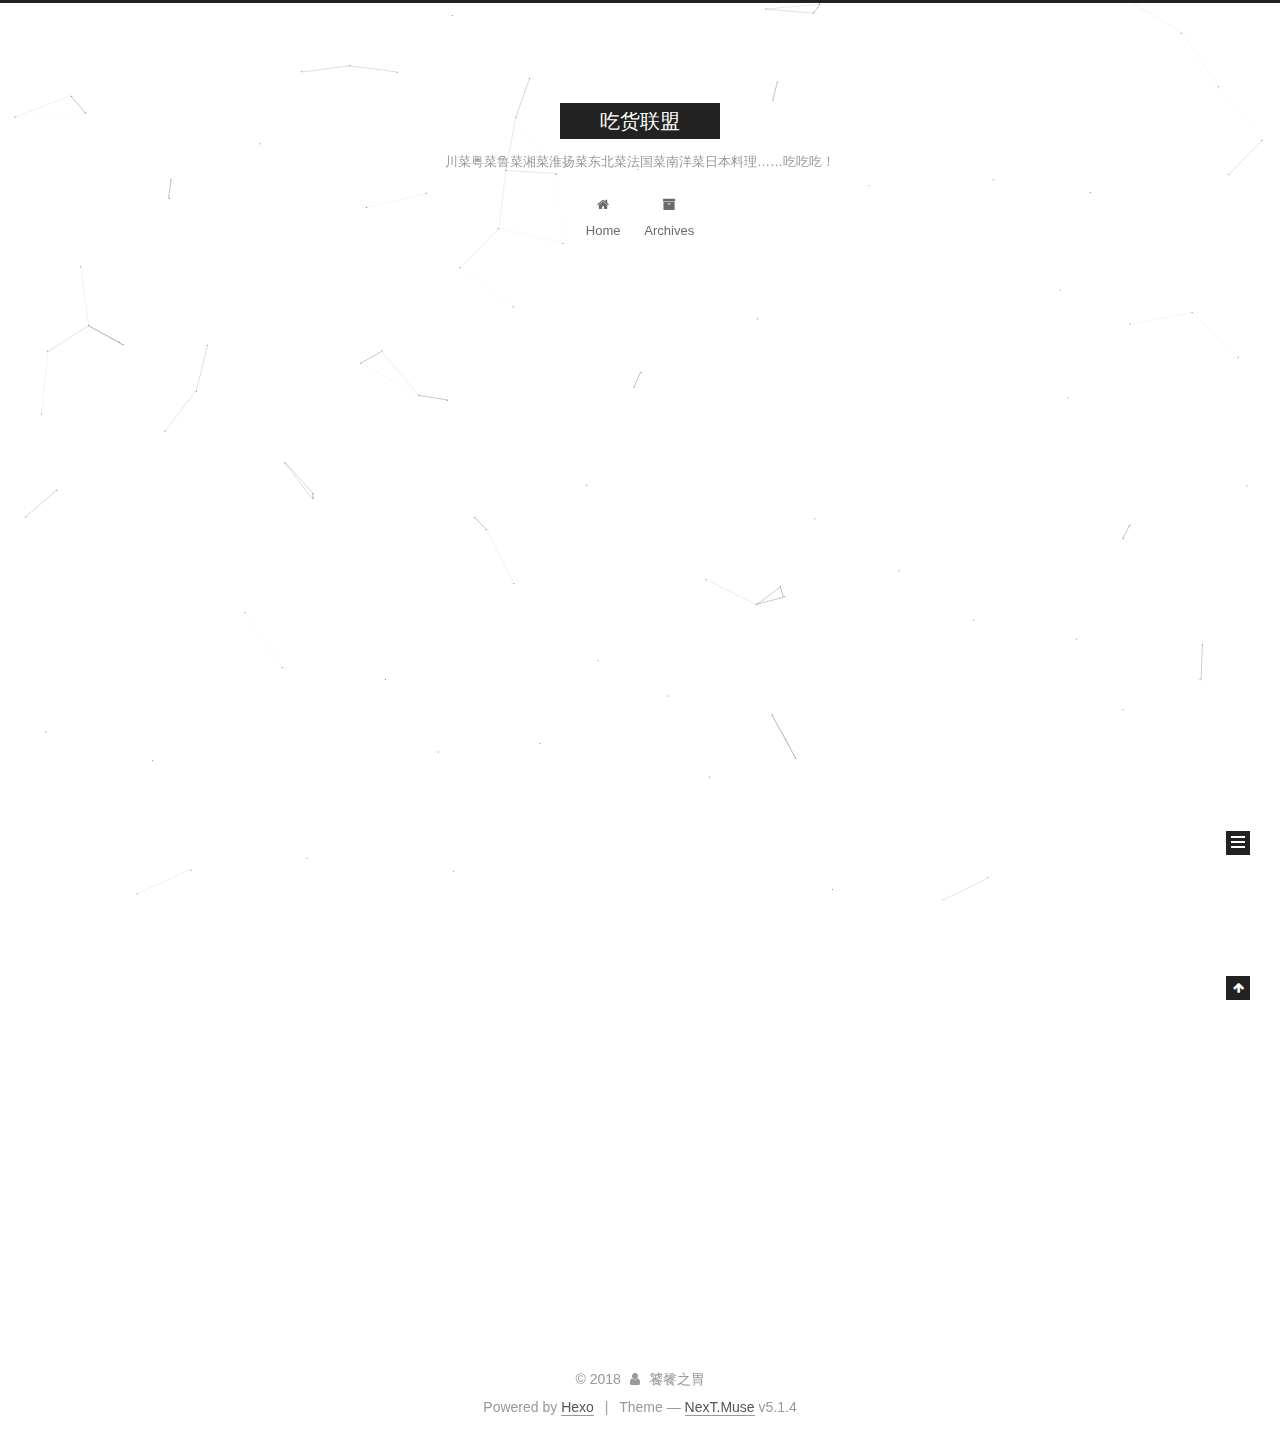
==== commit 8688e5eb: "Site updated: 2018-07-30 11:19:44" ====
--- a/index.html
+++ b/index.html
@@ -499,6 +499,8 @@
   
 
 
+  
+
 
 
 
@@ -537,6 +539,11 @@
   
   
     <script type="text/javascript" src="/lib/fancybox/source/jquery.fancybox.pack.js?v=2.1.5"></script>
+  
+
+  
+  
+    <script type="text/javascript" src="/lib/canvas-nest/canvas-nest.min.js"></script>
   
 
 
--- a/css/main.css
+++ b/css/main.css
@@ -1822,7 +1822,7 @@
   width: 4px;
   height: 4px;
   border-radius: 50%;
-  background: #bf917f;
+  background: #ffff8b;
 }
 .links-of-blogroll {
   font-size: 13px;
